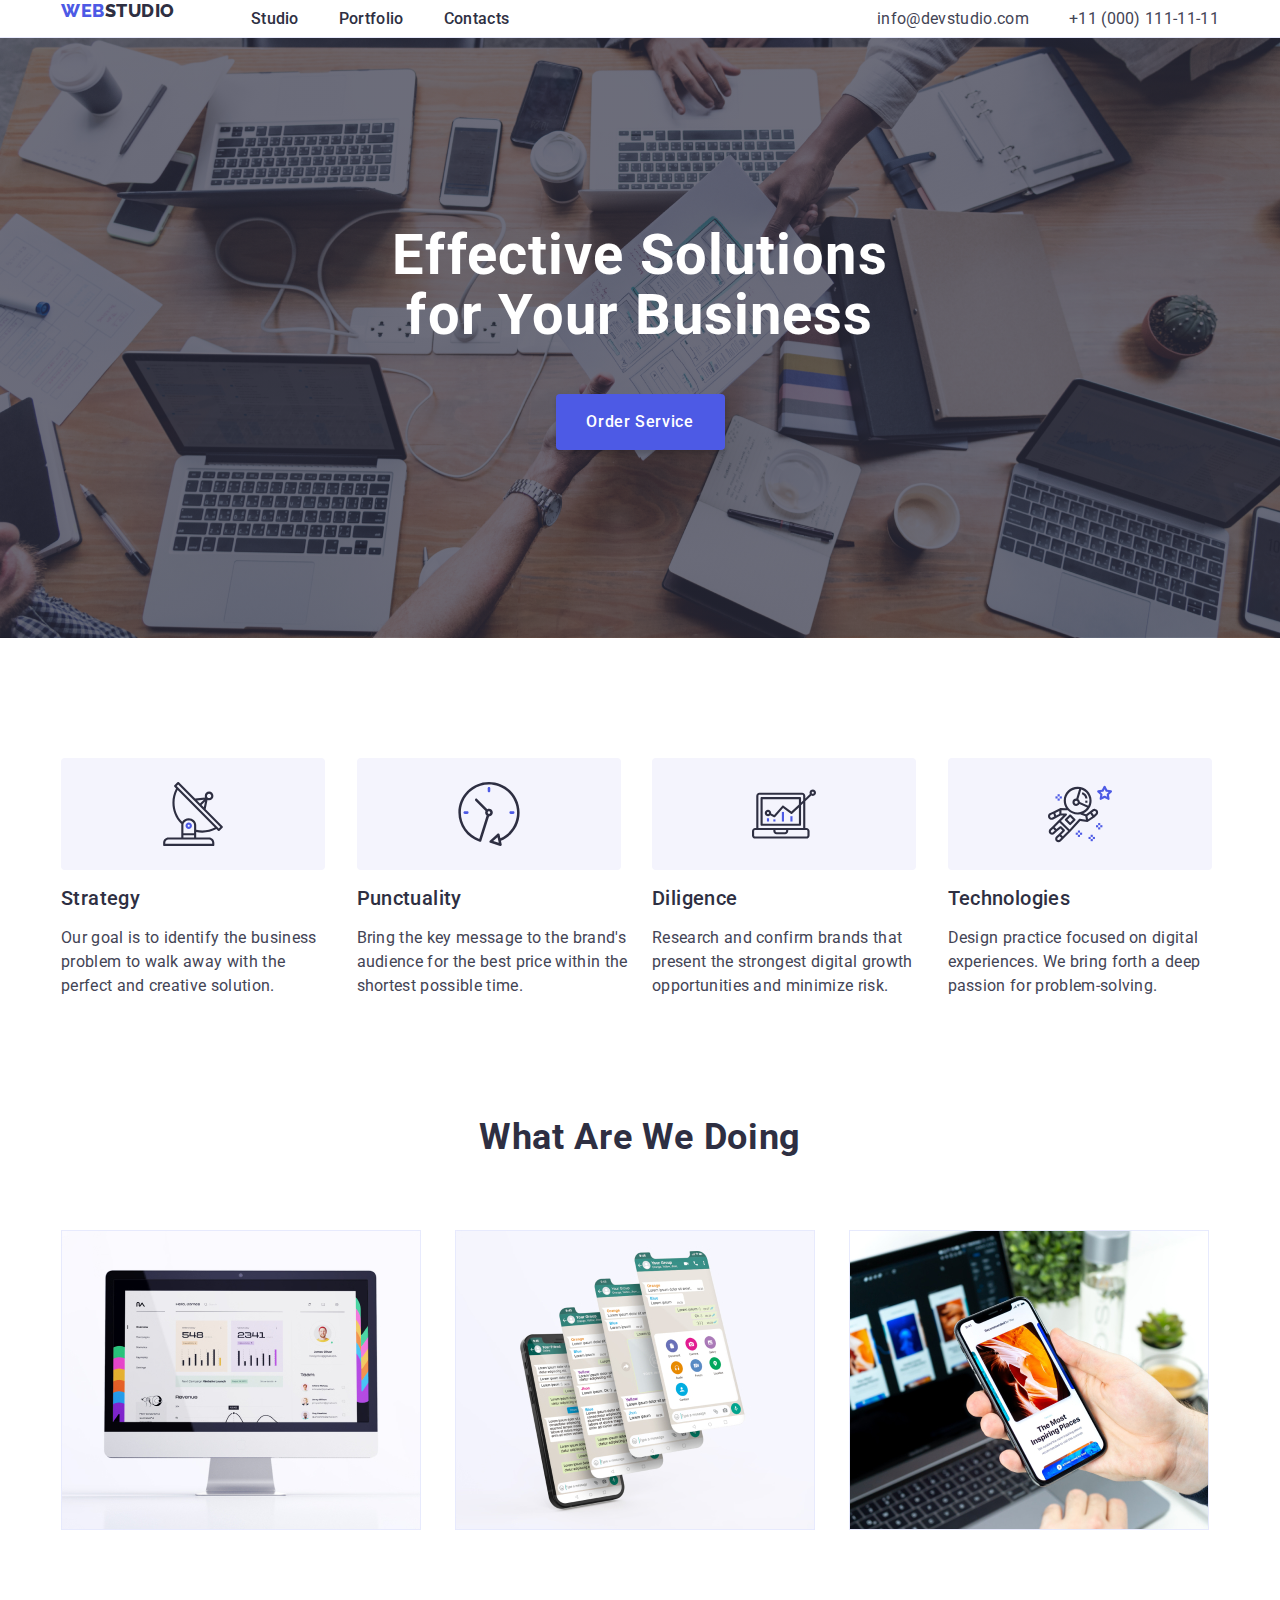
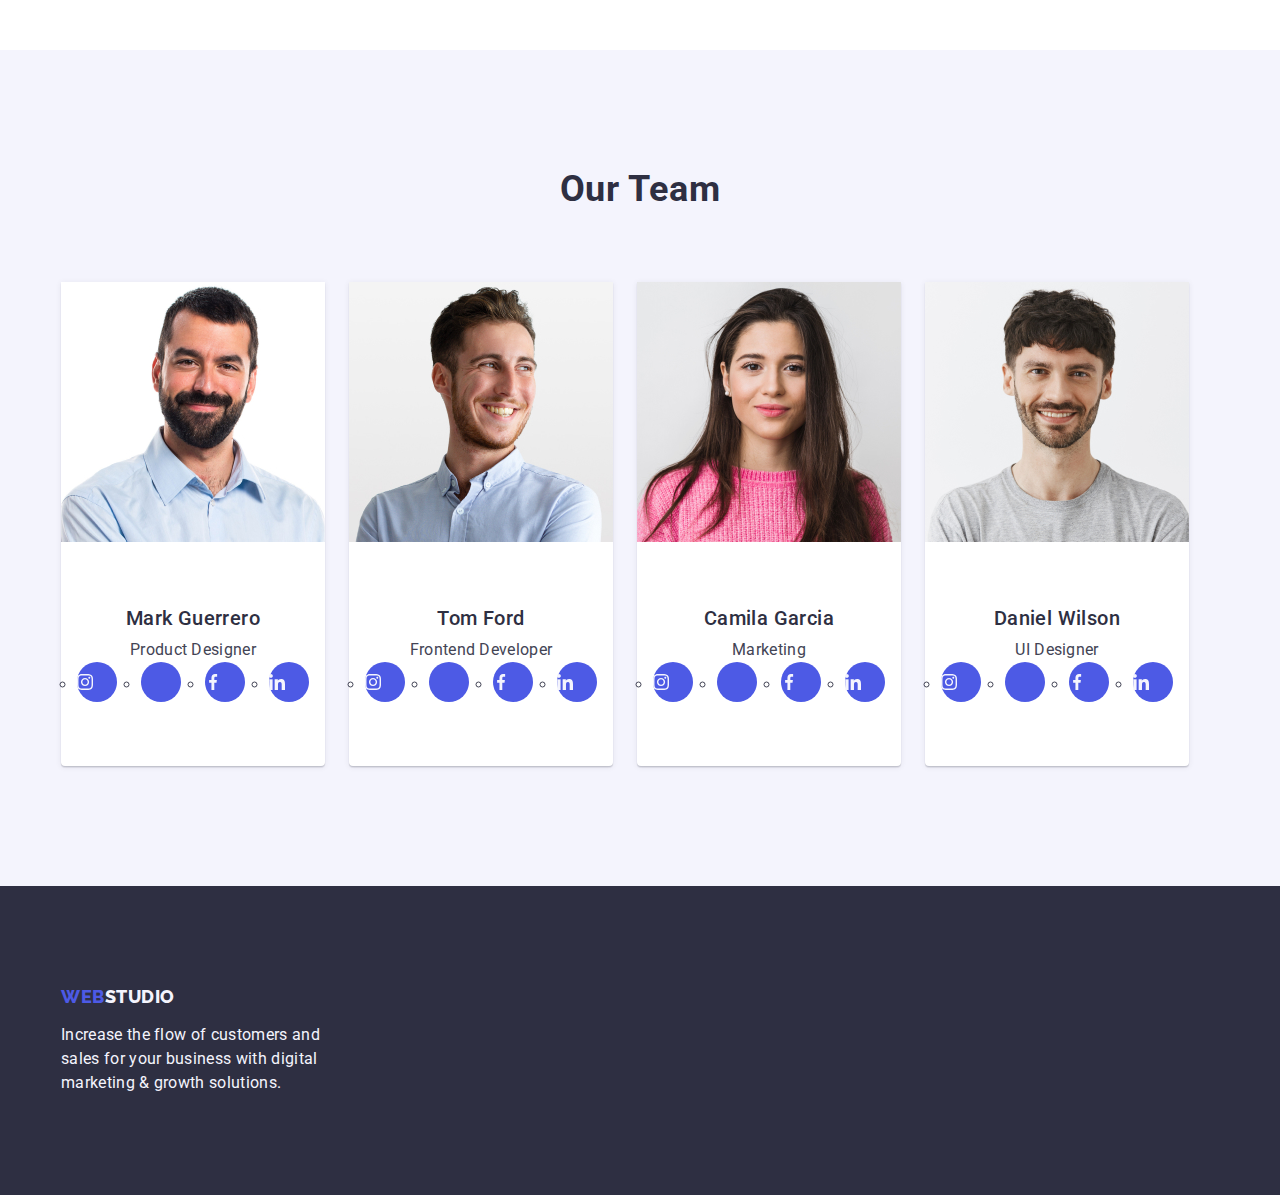
==== index.html @ 9ee2c7af "section4" ====
<!DOCTYPE html>
<html lang="en">
  <head>
    <meta charset="UTF-8" />
    <meta name="viewport" content="width=device-width, initial-scale=1.0" />
    <link
      rel="stylesheet"
      href="https://cdnjs.cloudflare.com/ajax/libs/modern-normalize/2.0.0/modern-normalize.min.css"
      integrity="sha512-4xo8blKMVCiXpTaLzQSLSw3KFOVPWhm/TRtuPVc4WG6kUgjH6J03IBuG7JZPkcWMxJ5huwaBpOpnwYElP/m6wg=="
      crossorigin="anonymous"
      referrerpolicy="no-referrer"
    />
    <link rel="stylesheet" href="./css/styles.css" />
    <link rel="preconnect" href="https://fonts.googleapis.com" />
    <link rel="preconnect" href="https://fonts.gstatic.com" crossorigin />
    <link
      href="https://fonts.googleapis.com/css2?family=Raleway:wght@800&family=Roboto:wght@400;500;700;900&display=swap"
      rel="stylesheet"
    />
    <title>EFFECTIVE SOLUTIONS FOR YOUR BUSINESS</title>
  </head>
  <body>
    <!-- Header -->
    <header class="main-header-container">
      <div class="container another-container">
        <nav class="main-navigation-container">
          <a class="logo-a link" href="./index.html"
            >Web<span class="logo-span-dark-header">Studio</span></a
          >
          <ul class="navigation-list list">
            <li><a class="nav-link link" href="./index.html">Studio</a></li>
            <li>
              <a class="nav-link link" href="./portfolio.html">Portfolio</a>
            </li>
            <li><a class="nav-link link" href="">Contacts</a></li>
          </ul>
        </nav>
        <address class="address-container">
          <ul class="address-list list">
            <li>
              <a class="address-link link" href="mailto:info@devstudio.com"
                >info@devstudio.com</a
              >
            </li>
            <li>
              <a class="address-link link" href="tel:+110001111111"
                >+11 (000) 111-11-11</a
              >
            </li>
          </ul>
        </address>
      </div>
    </header>
    <!-- Main -->
    <main class="main-container">
      <!-- Section1 -->
      <section class="hero-image-section-container">
        <div class="container">
          <h1 class="hero-image-header">
            Effective Solutions for Your Business
          </h1>
          <button class="hero-image-button" type="button">Order Service</button>
        </div>
      </section>
      <!-- Section2 -->
      <section class="first-section-container">
        <div class="container">
          <h2 class="visually-hidden">Qualities</h2>
          <ul class="first-section-list list">
            <li class="trait-container">
              <div class="svgicons">
                <svg width="64" height="64">
                  <use href="./images/icons.svg#antenna"></use>
                </svg>
              </div>
              <h3 class="trait-header">Strategy</h3>
              <p class="trait-description">
                Our goal is to identify the business problem to walk away with
                the perfect and creative solution.
              </p>
            </li>
            <li class="trait-container">
              <div class="svgicons">
                <svg width="64" height="64">
                  <use href="./images/icons.svg#clock"></use>
                </svg>
              </div>
              <h3 class="trait-header">Punctuality</h3>
              <p class="trait-description">
                Bring the key message to the brand's audience for the best price
                within the shortest possible time.
              </p>
            </li>
            <li class="trait-container">
              <div class="svgicons">
                <svg width="64" height="64">
                  <use href="./images/icons.svg#diagram"></use>
                </svg>
              </div>
              <h3 class="trait-header">Diligence</h3>
              <p class="trait-description">
                Research and confirm brands that present the strongest digital
                growth opportunities and minimize risk.
              </p>
            </li>
            <li class="trait-container">
              <div class="svgicons">
                <svg width="64" height="64">
                  <use href="./images/icons.svg#astronaut"></use>
                </svg>
              </div>
              <h3 class="trait-header">Technologies</h3>
              <p class="trait-description">
                Design practice focused on digital experiences. We bring forth a
                deep passion for problem-solving.
              </p>
            </li>
          </ul>
        </div>
      </section>
      <!-- Section3 -->
      <section class="section-two-container">
        <div class="container">
          <h2 class="section-two-header">What are we doing</h2>
          <ul class="sec-two-image-list list">
            <li class="sec-two-container-li">
              <img
                class="image"
                src="./images/Firstimage.jpg"
                alt="Firstimage"
                width="360"
                height="300"
              />
            </li>
            <li class="sec-two-container-li">
              <img
                class="image"
                src="./images/Secondimage.jpg"
                alt="Secondimage"
                width="360"
                height="300"
              />
            </li>
            <li class="sec-two-container-li">
              <img
                class="image"
                src="./images/Thirdimage.jpg"
                alt="Thirdimage"
                width="360"
                height="300"
              />
            </li>
          </ul>
        </div>
      </section>
      <!-- Section4 -->
      <section class="section-three-container">
        <div class="container">
          <h2 class="section-three-header">Our Team</h2>
          <ul class="sec-three-members-list list">
            <li class="team-member-container">
              <img
                class="image"
                src="./images/Image1.jpg"
                alt="Product Designer"
                width="264"
                height="260"
              />
              <div class="container-a">
                <h3 class="team-member-header">Mark Guerrero</h3>
                <p class="team-member-description">Product Designer</p>
                <ul class="socialmedia">
                  <li class="socialicon">
                    <a class="sociallist" href=""
                      ><svg width="16" height="16" class="icon"><use href="./images/icons.svg#instagram"></use></svg></a>
                  </li>
                  <li class="socialicon">
                    <a class="sociallist" href=""
                      ><svg width="16" height="16" class="icon"><use href="./images/icons.svg#twitter"></use></svg></a>
                  </li>
                  <li class="socialicon">
                    <a class="sociallist" href=""
                      ><svg width="16" height="16" class="icon"><use href="./images/icons.svg#facebook"></use></svg></a>
                  </li>
                  <li class="socialicon">
                    <a class="sociallist" href=""
                      ><svg width="16" height="16" class="icon"><use href="./images/icons.svg#linkedin"></use></svg></a>
                  </li>
                </ul>
              </div>
            </li>
            <li class="team-member-container">
              <img
                class="image"
                src="./images/Image2.jpg"
                alt="Frontend Developer"
                width="264"
                height="260"
              />
              <div class="container-a">
                <h3 class="team-member-header">Tom Ford</h3>
                <p class="team-member-description">Frontend Developer</p>
                <ul class="socialmedia">
                  <li class="socialicon">
                    <a class="sociallist" href=""
                      ><svg width="16" height="16" class="icon"><use href="./images/icons.svg#instagram" ></use></svg></a>
                  </li>
                  <li class="socialicon">
                    <a class="sociallist" href=""
                      ><svg width="16" height="16" class="icon"><use href="./images/icons.svg#twitter"></use></svg></a>
                  </li>
                  <li class="socialicon">
                    <a class="sociallist" href=""
                      ><svg width="16" height="16" class="icon"><use href="./images/icons.svg#facebook"></use></svg></a>
                  </li>
                  <li class="socialicon">
                    <a class="sociallist" href=""
                      ><svg width="16" height="16" class="icon"><use href="./images/icons.svg#linkedin"></use></svg></a>
                  </li>
                </ul>
              </div>
            </li>
            <li class="team-member-container">
              <img
                class="image"
                src="./images/Image3.jpg"
                alt="Marketing"
                width="264"
                height="260"
              />
              <div class="container-a">
                <h3 class="team-member-header">Camila Garcia</h3>
                <p class="team-member-description">Marketing</p>
                <ul class="socialmedia">
                  <li class="socialicon">
                    <a class="sociallist" href=""
                      ><svg width="16" height="16" class="icon"><use href="./images/icons.svg#instagram"></use></svg></a>
                  </li>
                  <li class="socialicon">
                    <a class="sociallist" href=""
                      ><svg width="16" height="16" class="icon"><use href="./images/icons.svg#twitter"></use></svg></a>
                  </li>
                  <li class="socialicon">
                    <a class="sociallist" href=""
                      ><svg width="16" height="16" class="icon"><use href="./images/icons.svg#facebook"></use></svg></a>
                  </li>
                  <li class="socialicon">
                    <a class="sociallist" href="">
                      <svg width="16" height="16" class="icon"><use href="./images/icons.svg#linkedin"></use></svg></a>
                  </li>
                </ul>
              </div>
            </li>
            <li class="team-member-container">
              <img
                class="image"
                src="./images/Image4.jpg"
                alt="UI Designer"
                width="264"
                height="260"
              />
              <div class="container-a">
                <h3 class="team-member-header">Daniel Wilson</h3>
                <p class="team-member-description">UI Designer</p>
                <ul class="socialmedia">
                  <li class="socialicon">
                    <a class="sociallist" href=""
                      ><svg width="16" height="16" class="icon"><use href="./images/icons.svg#instagram"></use></svg></a>
                  </li>
                  <li class="socialicon">
                    <a class="sociallist" href=""
                      ><svg width="16" height="16" class="icon"><use href="./images/icons.svg#twitter"></use></svg></a>
                  </li>
                  <li class="socialicon">
                    <a class="sociallist" href=""
                      ><svg width="16" height="16" class="icon"><use href="./images/icons.svg#facebook"></use></svg></a>
                  </li>
                  <li class="socialicon">
                    <a class="sociallist" href=""
                      ><svg width="16" height="16" class="icon"><use href="./images/icons.svg#linkedin"></use></svg></a>
                  </li>
                </ul>
              </div>
            </li>
          </ul>
        </div>
      </section>
    </main>
    <!-- Footer -->
    <footer class="footer-container">
      <div class="container">
        <a class="logo-b link" href="./index.html"
          >Web<span class="logo-span-dark-footer">Studio</span></a
        >
        <p class="footer-additional-description">
          Increase the flow of customers and sales for your business with
          digital marketing & growth solutions.
        </p>
      </div>
    </footer>
  </body>
</html>
---- css/styles.css ----
:root {
  --IRIS: #4d5ae5;
  --NAVY-BLUE: #2e2f42;
  --WHITE: #ffffff;
  --SLATE: #434455;
  --CLOUD: #f4f4fd;
  --OCEAN: #404bbf;
}
* {
  margin: 0;
  padding: 0;
}
body {
  background-color: var(--WHITE);
  font-family: "Roboto", sans-serif;
  color: var(--SLATE);
}
.logo-a {
  text-transform: uppercase;
  color: var(--IRIS);
  font-weight: 800;
  font-size: 18px;
  line-height: 1.17;
  letter-spacing: 0.54px;
  font-family: "Raleway", sans-serif;
  margin-right: 76px;
  margin-bottom: 16px;
  flex-shrink: 0;
}
.logo-b {
  text-transform: uppercase;
  color: var(--IRIS);
  font-weight: 800;
  font-size: 18px;
  line-height: 1.17;
  letter-spacing: 0.54px;
  font-family: "Raleway", sans-serif;
  margin-right: 76px;
  margin-bottom: 16px;
  display: inline-block;
  flex-shrink: 0;
}
.logo-span-dark-header {
  color: var(--NAVY-BLUE);
}

.link {
  text-decoration: none;
}

.list {
  list-style-type: none;
}

.navigation-list {
  list-style-type: none;
  display: flex;
  gap: 40px;
}

.nav-link {
  color: var(--NAVY-BLUE, #2e2f42);
  font-size: 16px;
  font-weight: 500;
  line-height: 150%;
  letter-spacing: 0.32px;
  padding-top: 24px;
  padding-bottom: 24px;
}

.nav-link:hover,
.nav-link:focus {
  color: var(--OCEAN);
}

.address-container {
  font-style: normal;
}

.address-list {
  list-style-type: none;
  display: flex;
  gap: 40px;
}

.address-link {
  color: var(--SLATE, #434455);
  font-size: 16px;
  font-weight: 400;
  line-height: 150%;
  letter-spacing: 0.32px;
  text-decoration: none;
}

.address-link:hover,
.address-link:focus {
  color: var(--OCEAN);
}

.hero-image-section-container {
  background-color: var(--NAVY-BLUE);
  padding-top: 188px;
  padding-bottom: 188px;
  background-image: linear-gradient(
      to bottom,
      rgba(46, 47, 66, 0.7),
      rgba(46, 47, 66, 0.7)
    ),
    url(../images/People-office.jpg);
  max-width: 1440px;
  background-repeat: no-repeat;
  background-position: center;
  background-size: cover;
}

.hero-image-header {
  color: var(--WHITE, #fff);
  text-align: center;
  font-size: 56px;
  font-weight: 700;
  line-height: 107.143%;
  letter-spacing: 1.12px;
  max-width: 496px;
  margin: 0 auto;
  margin-bottom: 48px;
}

.hero-image-button {
  background: var(--IRIS, #4d5ae5);
  color: var(--WHITE, #fff);
  font-family: "Roboto", sans-serif;
  border-radius: 4px;
  box-shadow: 0px 4px 4px 0px rgba(0, 0, 0, 0.15);
  font-size: 16px;
  font-weight: 500;
  line-height: 150%;
  letter-spacing: 0.64px;
  cursor: pointer;
  display: block;
  min-width: 169px;
  height: 56px;
  border: none;
  margin: 0 auto;
}

.hero-image-button:hover,
.hero-image-button:focus {
  background-color: var(--OCEAN);
}

.first-section-list {
  list-style-type: none;
  display: flex;
  gap: 24px;
}
.trait-container {
  display: inline-flex;
  width: 100%;
  min-width: 264px;
  flex-direction: column;
  align-items: flex-start;
  gap: 8px;
}
.trait-header {
  color: var(--NAVY-BLUE, #2e2f42);
  font-size: 20px;
  font-weight: 500;
  line-height: 120%;
  letter-spacing: 0.4px;
  margin-bottom: 8px;
}

.trait-description {
  color: var(--SLATE, #434455);
  font-size: 16px;
  line-height: 150%;
  letter-spacing: 0.32px;
}

.section-two-header {
  color: var(--NAVY-BLUE, #2e2f42);
  text-align: center;
  font-size: 36px;
  font-weight: 700;
  line-height: 111.111%;
  letter-spacing: 0.72px;
  text-transform: capitalize;
  margin-bottom: 72px;
}

.sec-two-image-list {
  list-style-type: none;
}
.sec-two-container-li {
  display: inline-flex;
  flex-direction: column;
  align-items: flex-start;
  border: 1px solid var(--corn-flower-color);
  width: calc((100% - 48px) / 3);
}
.section-three-container {
  background-color: var(--CLOUD, #f4f4fd);
  padding-top: 120px;
  padding-bottom: 120px;
}

.section-three-header {
  color: var(--NAVY-BLUE, #2e2f42);
  text-align: center;
  font-size: 36px;
  font-weight: 700;
  line-height: 111.111%;
  letter-spacing: 0.72px;
  text-transform: capitalize;
  margin-bottom: 72px;
}

.sec-three-members-list {
  list-style-type: none;
  display: flex;
  gap: 24px;
}
.team-member-container {
  background-color: var(--WHITE, #fff);
  display: inline-flex;
  padding-bottom: 32px;
  flex-direction: column;
  justify-content: center;
  align-items: center;
  gap: 32px;
  border-radius: 0 0 4px 4px;
  box-shadow: 0px 2px 1px 0px rgba(46, 47, 66, 0.08),
    0px 1px 1px 0px rgba(46, 47, 66, 0.16),
    0px 1px 6px 0px rgba(46, 47, 66, 0.08);
}

.team-member-header {
  color: var(--NAVY-BLUE, #2e2f42);
  text-align: center;
  font-size: 20px;
  font-weight: 500;
  line-height: 120%;
  letter-spacing: 0.4px;
  text-align: center;
  margin-bottom: 8px;
}

.team-member-description {
  color: var(--SLATE);
  text-align: center;
  font-size: 16px;
  line-height: 150%;
  letter-spacing: 0.32px;
  text-align: center;
}

.footer-container {
  background-color: var(--NAVY-BLUE, #2e2f42);
  flex-direction: column;
  justify-content: flex-start;
  align-items: flex-start;
  padding: 100px 0;
}

.logo-span-dark-footer {
  color: var(--CLOUD);
}

.footer-additional-description {
  color: var(--CLOUD, #f4f4fd);
  font-size: 16px;
  line-height: 150%;
  letter-spacing: 0.32px;
  max-width: 264px;
}

.sec-one-list-of-buttons {
  list-style-type: none;
  display: flex;
  justify-content: center;
  gap: 24px;
  margin-bottom: 72px;
}

.sec-one-button {
  background-color: var(--CLOUD);
  color: var(--IRIS);
  font-size: 16px;
  font-weight: 500;
  line-height: 150%;
  letter-spacing: 0.64px;
  text-align: center;
  cursor: pointer;
  font-family: "Roboto", sans-serif;
  padding: 12px 24px;
  border: 1px solid #e7e9fc;
  border-radius: 4px;
}

.sec-one-button:hover,
.sec-one-button:focus {
  background-color: var(--OCEAN);
  color: var(--WHITE);
  border: 1px solid transparent;
}

.list-of-projects-sec-two {
  list-style-type: none;
  display: flex;
  flex-wrap: wrap;
  column-gap: 24px;
  row-gap: 48px;
}

.project-container {
  background-color: var(--WHITE, #fff);
  width: calc((100% - 48px) / 3);
}

.project-header {
  color: var(--NAVY-BLUE);
  font-size: 20px;
  font-weight: 500;
  line-height: 120%;
  letter-spacing: 0.4px;
  text-transform: capitalize;
  margin-bottom: 8px;
}

.project-description {
  color: var(--SLATE, #434455);
  font-size: 16px;
  font-weight: 400;
  line-height: 150%;
  letter-spacing: 0.32px;
}
.main-header-container {
  border-bottom: 1px solid #e7e9fc;
  box-shadow: 0px 2px 1px rgba(46, 47, 66, 0.08),
    0px 1px 1px rgba(46, 47, 66, 0.16), 0px 1px 6px rgba(46, 47, 66, 0.08);
}
.another-container {
  display: flex;
  justify-content: space-between;
  align-items: center;
}
.container {
  width: 1158px;
  margin: 0 auto;
  padding-left: 15px;
  padding-right: 15px;
}
.main-navigation-container {
  display: flex;
  align-items: center;
}
.image {
  display: block;
}
.hero-image-section-container {
  padding-top: 188px;
  padding-bottom: 188px;
}
.first-section-container {
  padding-top: 120px;
  padding-bottom: 120px;
}
.visually-hidden {
  position: absolute;
  width: 1px;
  height: 1px;
  margin: -1px;
  border: 0;
  padding: 0;
  white-space: nowrap;
  clip-path: inset(100%);
  clip: rect(0 0 0 0);
  overflow: hidden;
}
.section-two-container {
  padding-bottom: 120px;
}
.sec-two-image-list {
  display: flex;
  gap: 24px;
}
.section-one-container {
  padding-top: 96px;
  padding-bottom: 120px;
}
.container-a {
  padding-top: 32px;
  padding-bottom: 32px;
}
.container3 {
  padding: 32px 16px;
  border: 1px solid #e7e9fc;
  border-top: none;
}
.svgicons {
  display: flex;
  align-items: center;
  justify-content: center;
  height: 112px;
  width: 264px;
  background-color: #f4f4fd;
  border-radius: 4px;
  margin-bottom: 8px;
}
.socialmedia {
  display: flex;
  justify-content: center;
  gap: 24px;
}
.socialicon {
  width: 40px;
  height: 40px;
}
.sociallist {
  width: 100%;
  height: 100%;
  background-color: var(--IRIS);
  border-radius: 50%;
  display: flex;
  align-items: center;
  align-items: center;
}
.sociallist:hover,
.sociallist:focus {
  background-color: var(--OCEAN);
}
.icon {
  fill: #f4f4fd;
}
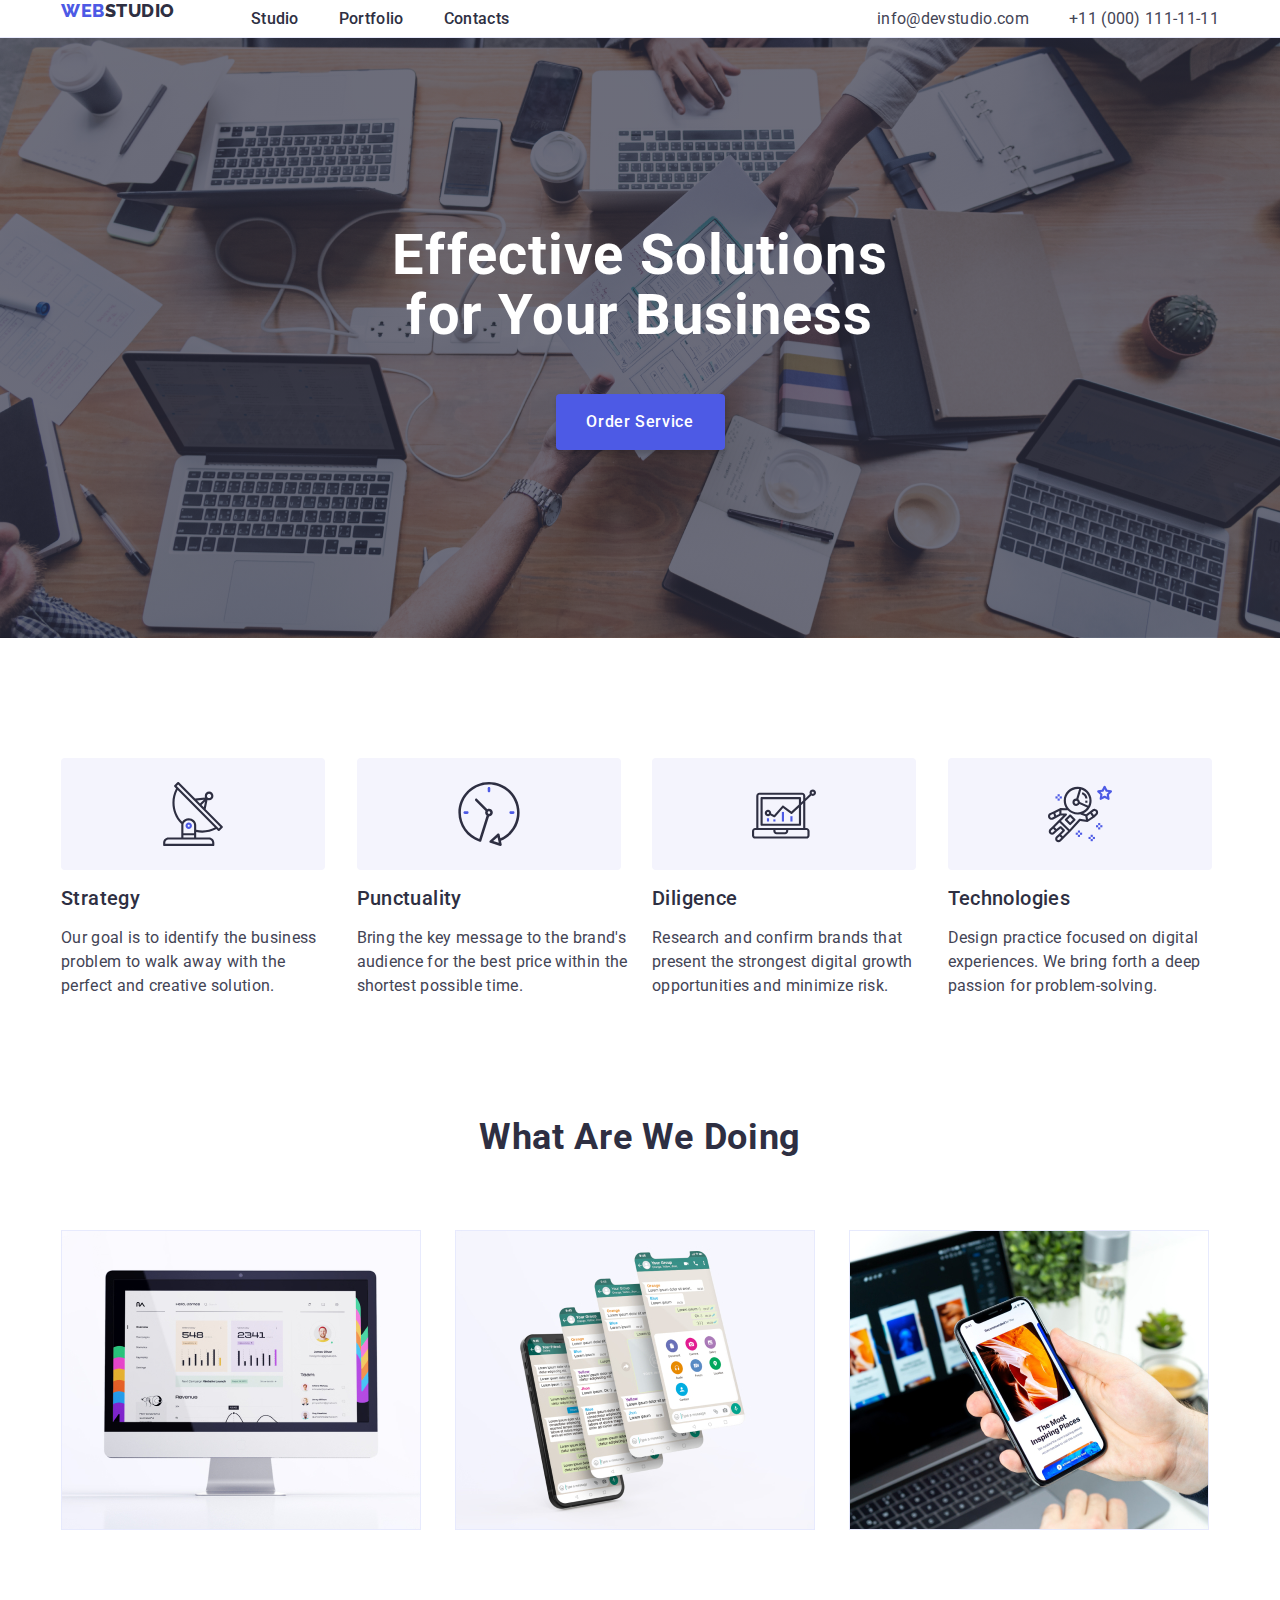
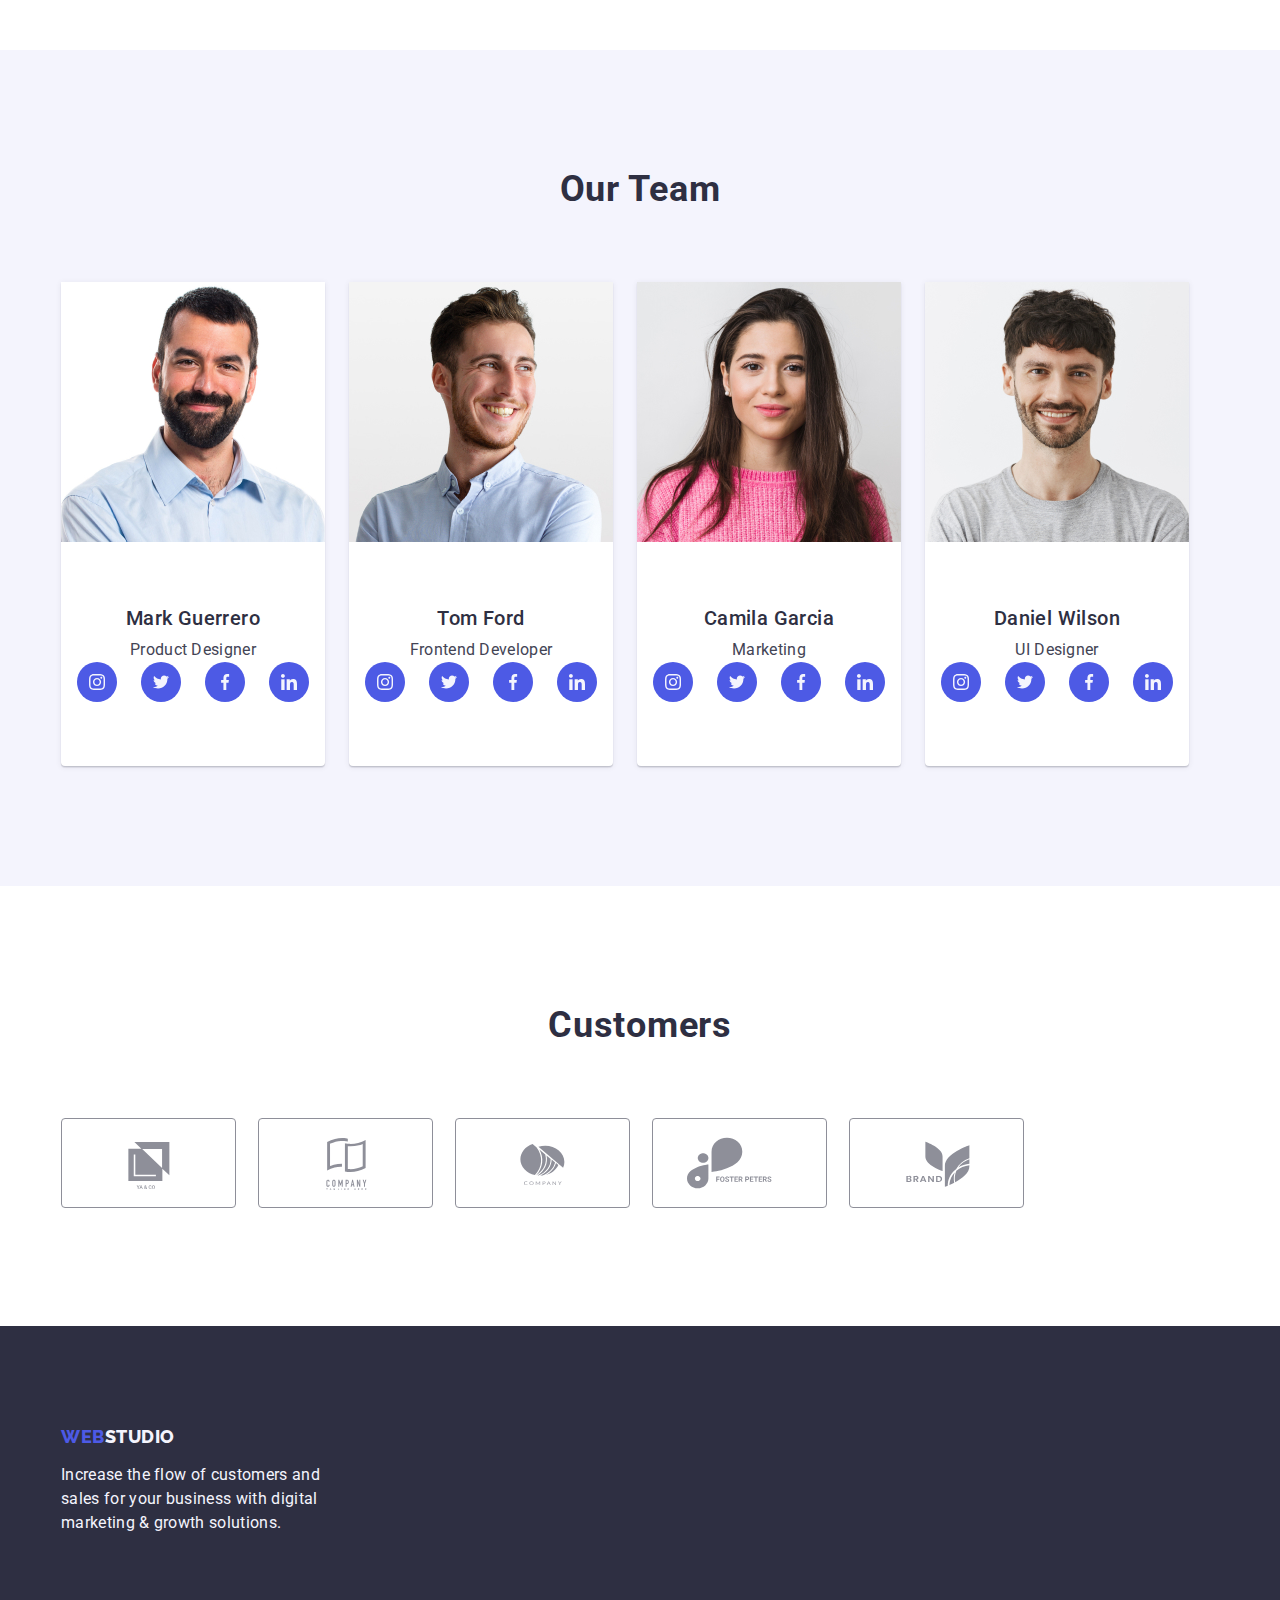
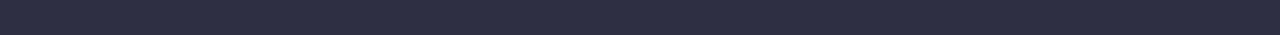
==== commit ea81ef6e: "section5" ====
--- a/index.html
+++ b/index.html
@@ -70,7 +70,7 @@
             <li class="trait-container">
               <div class="svgicons">
                 <svg width="64" height="64">
-                  <use href="./images/icons.svg#antenna"></use>
+                  <use href="./images/icons.svg#antene"></use>
                 </svg>
               </div>
               <h3 class="trait-header">Strategy</h3>
@@ -94,7 +94,7 @@
             <li class="trait-container">
               <div class="svgicons">
                 <svg width="64" height="64">
-                  <use href="./images/icons.svg#diagram"></use>
+                  <use href="./images/icons.svg#diagrame"></use>
                 </svg>
               </div>
               <h3 class="trait-header">Diligence</h3>
@@ -184,7 +184,7 @@
                   </li>
                   <li class="socialicon">
                     <a class="sociallist" href=""
-                      ><svg width="16" height="16" class="icon"><use href="./images/icons.svg#linkedin"></use></svg></a>
+                      ><svg width="16" height="16" class="icon"><use href="./images/icons.svg#linked-in"></use></svg></a>
                   </li>
                 </ul>
               </div>
@@ -215,7 +215,7 @@
                   </li>
                   <li class="socialicon">
                     <a class="sociallist" href=""
-                      ><svg width="16" height="16" class="icon"><use href="./images/icons.svg#linkedin"></use></svg></a>
+                      ><svg width="16" height="16" class="icon"><use href="./images/icons.svg#linked-in"></use></svg></a>
                   </li>
                 </ul>
               </div>
@@ -246,7 +246,7 @@
                   </li>
                   <li class="socialicon">
                     <a class="sociallist" href="">
-                      <svg width="16" height="16" class="icon"><use href="./images/icons.svg#linkedin"></use></svg></a>
+                      <svg width="16" height="16" class="icon"><use href="./images/icons.svg#linked-in"></use></svg></a>
                   </li>
                 </ul>
               </div>
@@ -277,13 +277,27 @@
                   </li>
                   <li class="socialicon">
                     <a class="sociallist" href=""
-                      ><svg width="16" height="16" class="icon"><use href="./images/icons.svg#linkedin"></use></svg></a>
+                      ><svg width="16" height="16" class="icon"><use href="./images/icons.svg#linked-in"></use></svg></a>
                   </li>
                 </ul>
               </div>
             </li>
           </ul>
         </div>
+      </section>
+      <!-- Section5 -->
+      <section class="sectioncustom">
+        <div class="container">
+          <h2 class="section-two-header">Customers</h2>
+          <ul class="customers-container">
+            <li class="customers-list"><a class="customers-list-link" href=""><svg class="customers-icon" width="104" height="56"><use href="./images/icons.svg#client-1"></use></svg></a></li>
+            <li class="customers-list"><a class="customers-list-link" href=""><svg class="customers-icon" width="104" height="56"><use href="./images/icons.svg#client-2"></use></svg></a></li>
+            <li class="customers-list"><a class="customers-list-link" href=""><svg class="customers-icon" width="104" height="56"><use href="./images/icons.svg#client-3"></use></svg></a></li>
+            <li class="customers-list"><a class="customers-list-link" href=""><svg class="customers-icon" width="104" height="56"><use href="./images/icons.svg#client-4"></use></svg></a></li>
+            <li class="customers-list"><a class="customers-list-link" href=""><svg class="customers-icon" width="104" height="56"><use href="./images/icons.svg#client-5"></use></svg></a></li>
+          </ul>
+        </div>
+        
       </section>
     </main>
     <!-- Footer -->
--- a/css/styles.css
+++ b/css/styles.css
@@ -111,6 +111,7 @@
   background-repeat: no-repeat;
   background-position: center;
   background-size: cover;
+  margin-inline: auto;
 }
 
 .hero-image-header {
@@ -415,6 +416,7 @@
 .socialicon {
   width: 40px;
   height: 40px;
+  list-style: none;
 }
 .sociallist {
   width: 100%;
@@ -423,7 +425,7 @@
   border-radius: 50%;
   display: flex;
   align-items: center;
-  align-items: center;
+  justify-content: center;
 }
 .sociallist:hover,
 .sociallist:focus {
@@ -432,3 +434,31 @@
 .icon {
   fill: #f4f4fd;
 }
+.sectioncustom {
+  padding-top: 120px;
+  padding-bottom: 120px;
+}
+.customers-container {
+  display: flex;
+  gap: 24px;
+}
+.customers-list {
+  width: calc((100% - 120px) / 6);
+  height: 88px;
+  list-style: none;
+}
+.customers-list-link {
+  width: 100%;
+  height: 100%;
+  border: 1px solid #8e8f99;
+  border-radius: 4px;
+  display: flex;
+  align-items: center;
+  justify-content: center;
+  color: #8e8f99;
+}
+.customers-list-link:hover,
+.customers-list-link:focus {
+  border-color: var(--OCEAN);
+}
+.customers-icon{fill: currentColor;}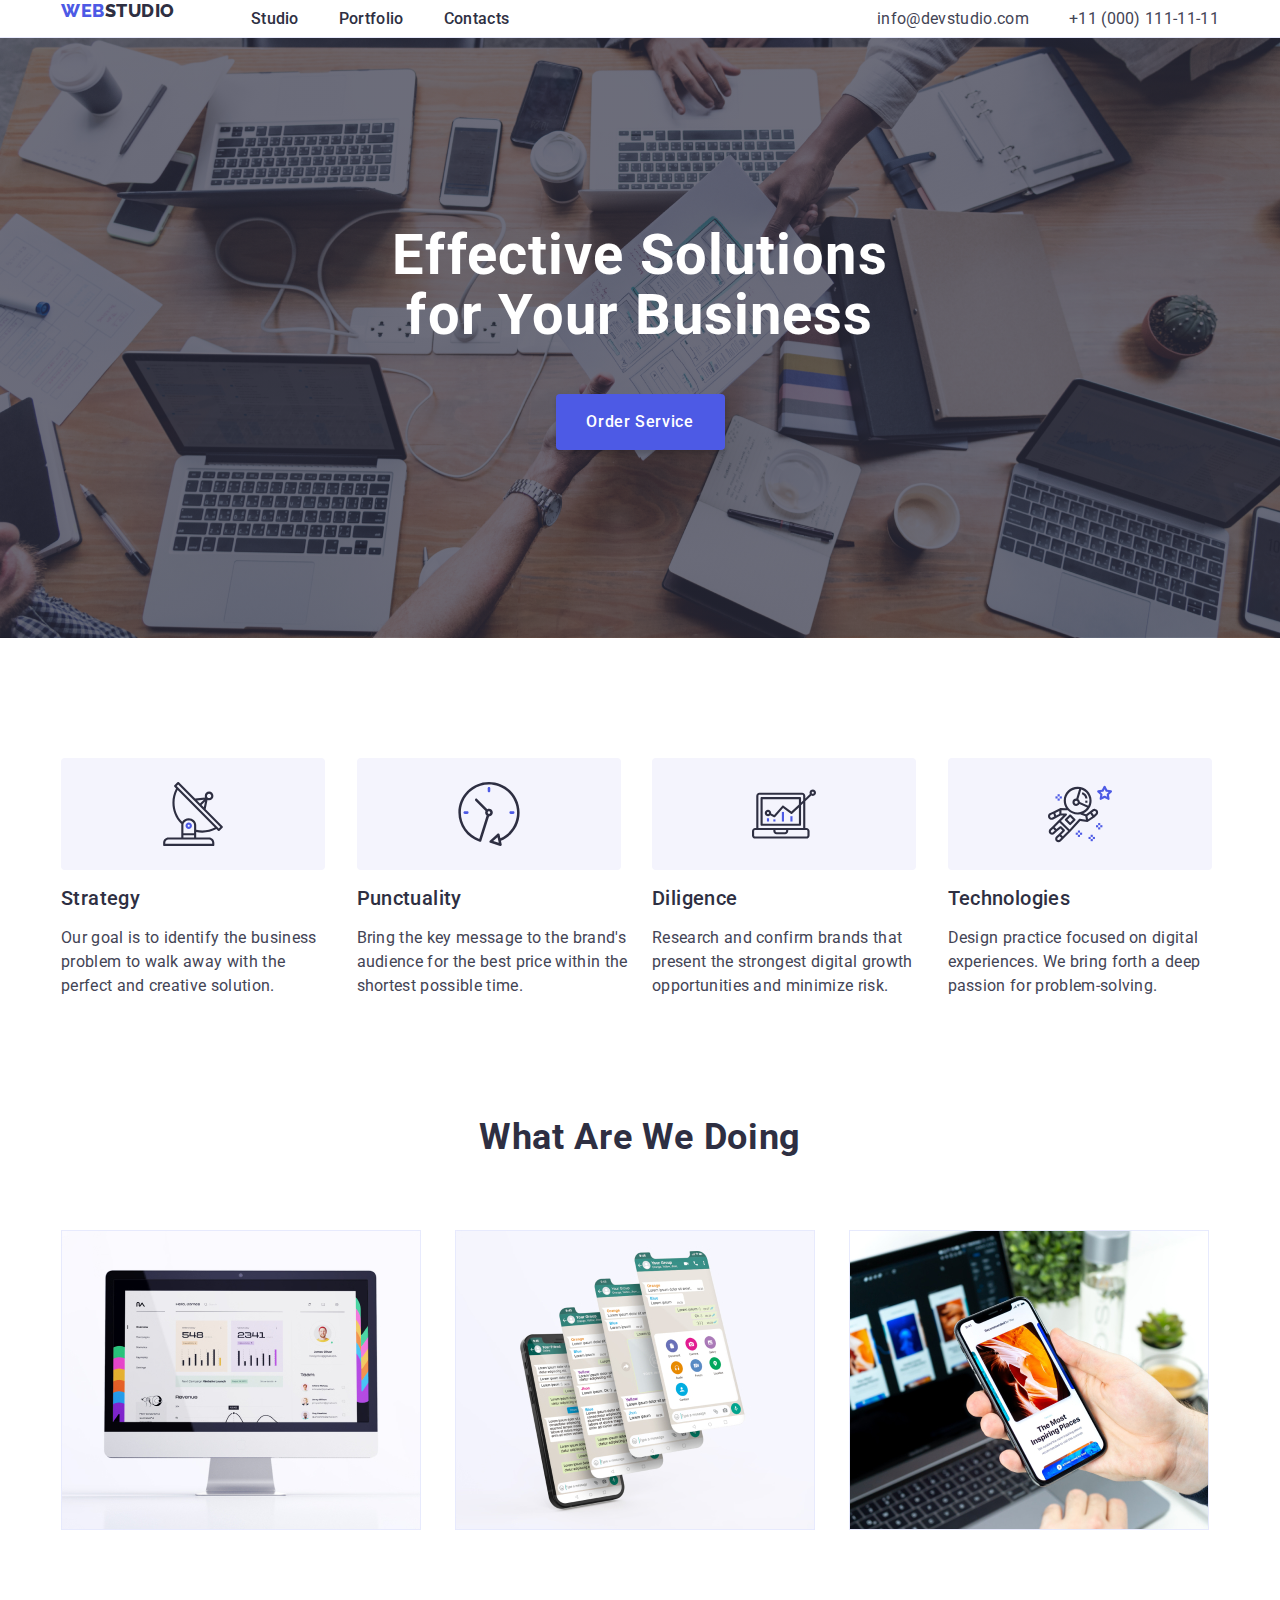
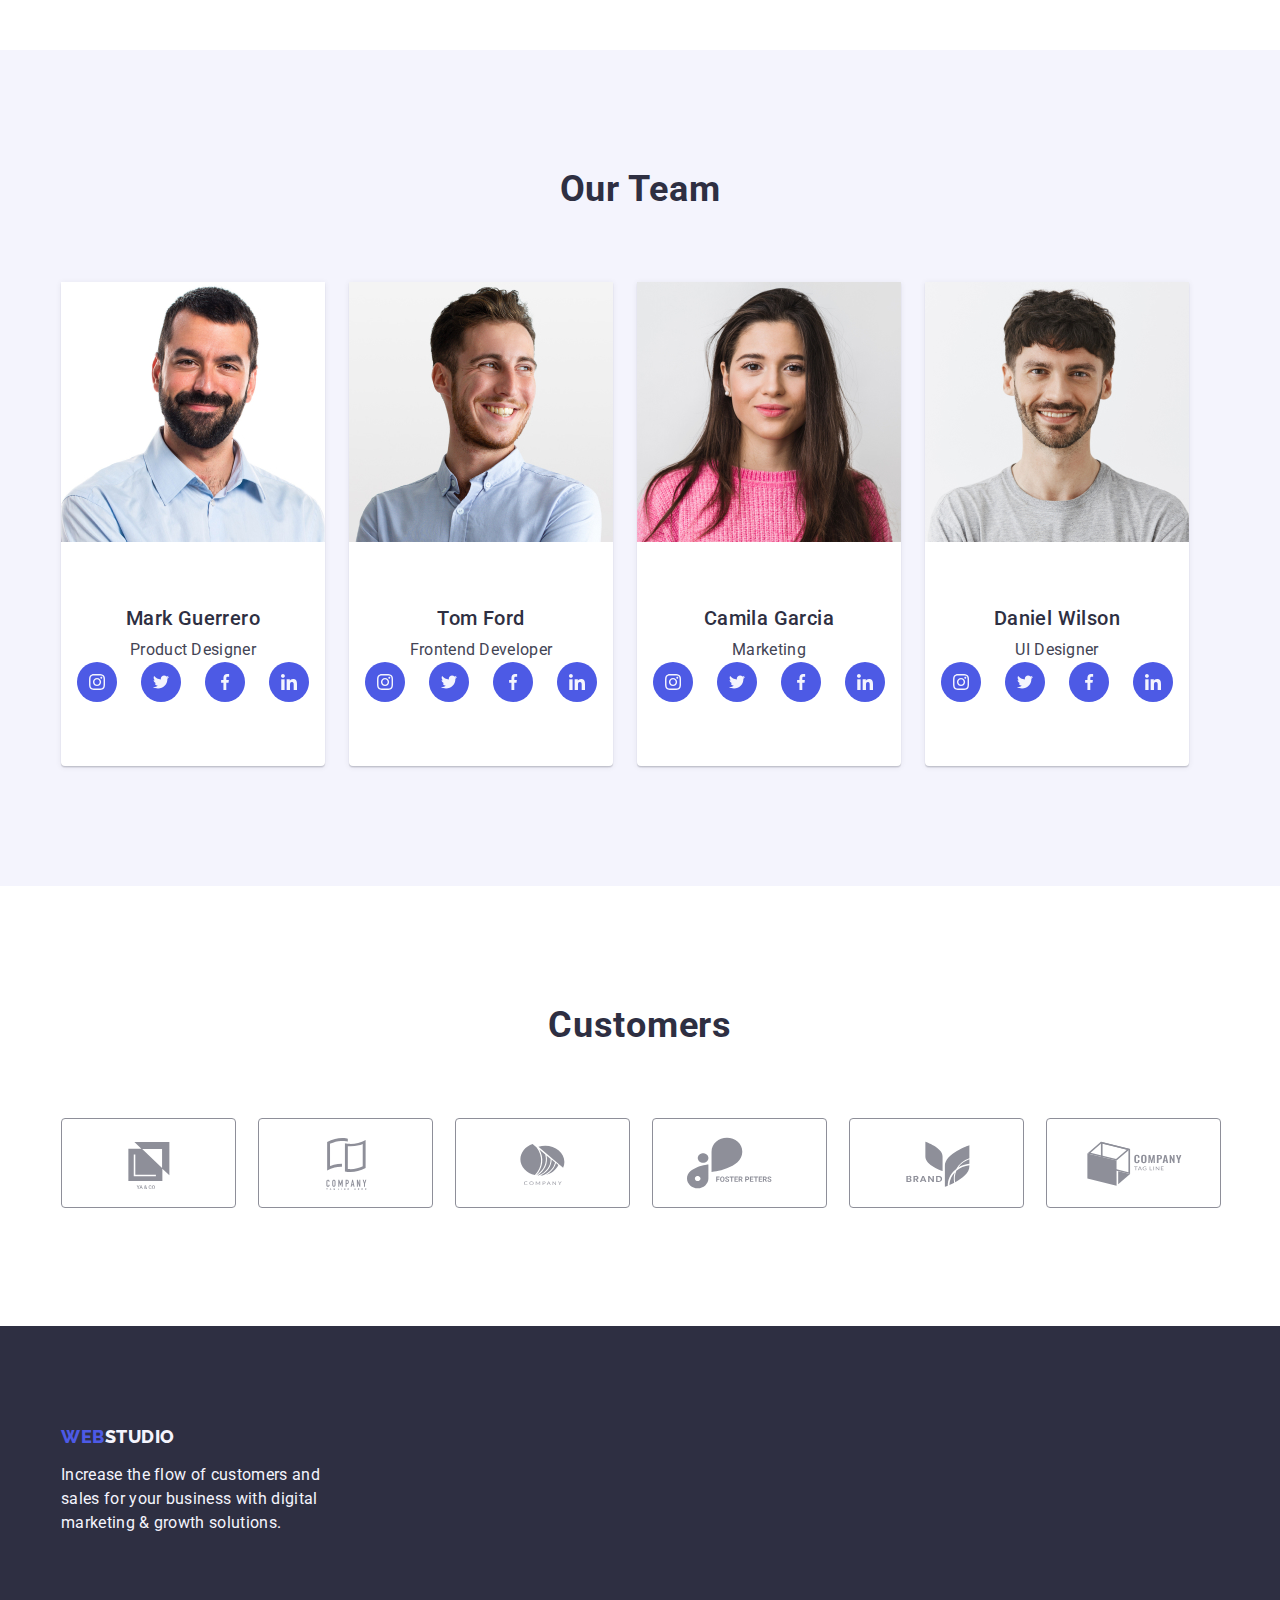
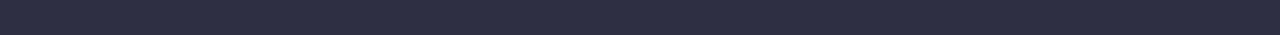
==== commit 2ef9749b: "section5rect" ====
--- a/index.html
+++ b/index.html
@@ -295,7 +295,8 @@
             <li class="customers-list"><a class="customers-list-link" href=""><svg class="customers-icon" width="104" height="56"><use href="./images/icons.svg#client-3"></use></svg></a></li>
             <li class="customers-list"><a class="customers-list-link" href=""><svg class="customers-icon" width="104" height="56"><use href="./images/icons.svg#client-4"></use></svg></a></li>
             <li class="customers-list"><a class="customers-list-link" href=""><svg class="customers-icon" width="104" height="56"><use href="./images/icons.svg#client-5"></use></svg></a></li>
-          </ul>
+            <li class="customers-list"><a class="customers-list-link" href=""><svg class="customers-icon" width="104" height="56"><use href="./images/icons.svg#client-6"></use></svg></a></li>
+      </ul>
         </div>
         
       </section>
--- a/css/styles.css
+++ b/css/styles.css
@@ -460,5 +460,6 @@
 .customers-list-link:hover,
 .customers-list-link:focus {
   border-color: var(--OCEAN);
+  color: var(--OCEAN);
 }
 .customers-icon{fill: currentColor;}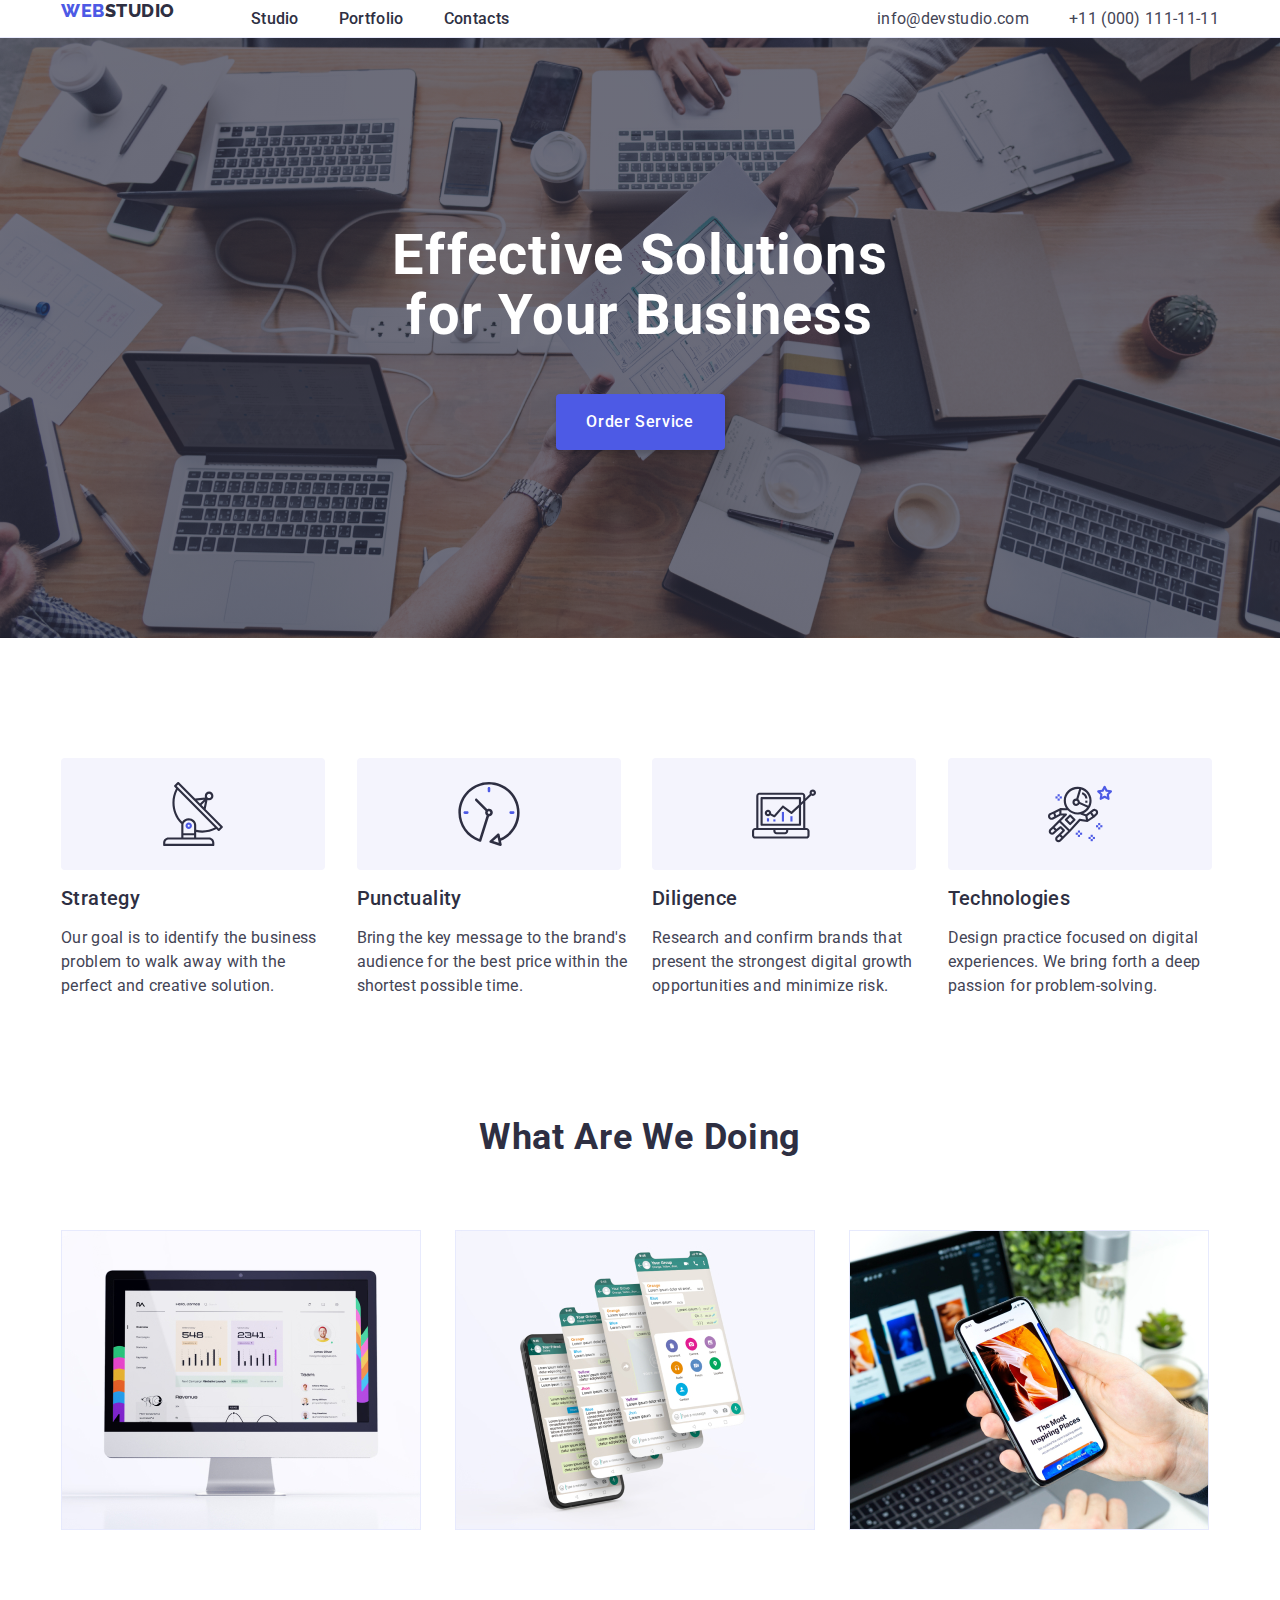
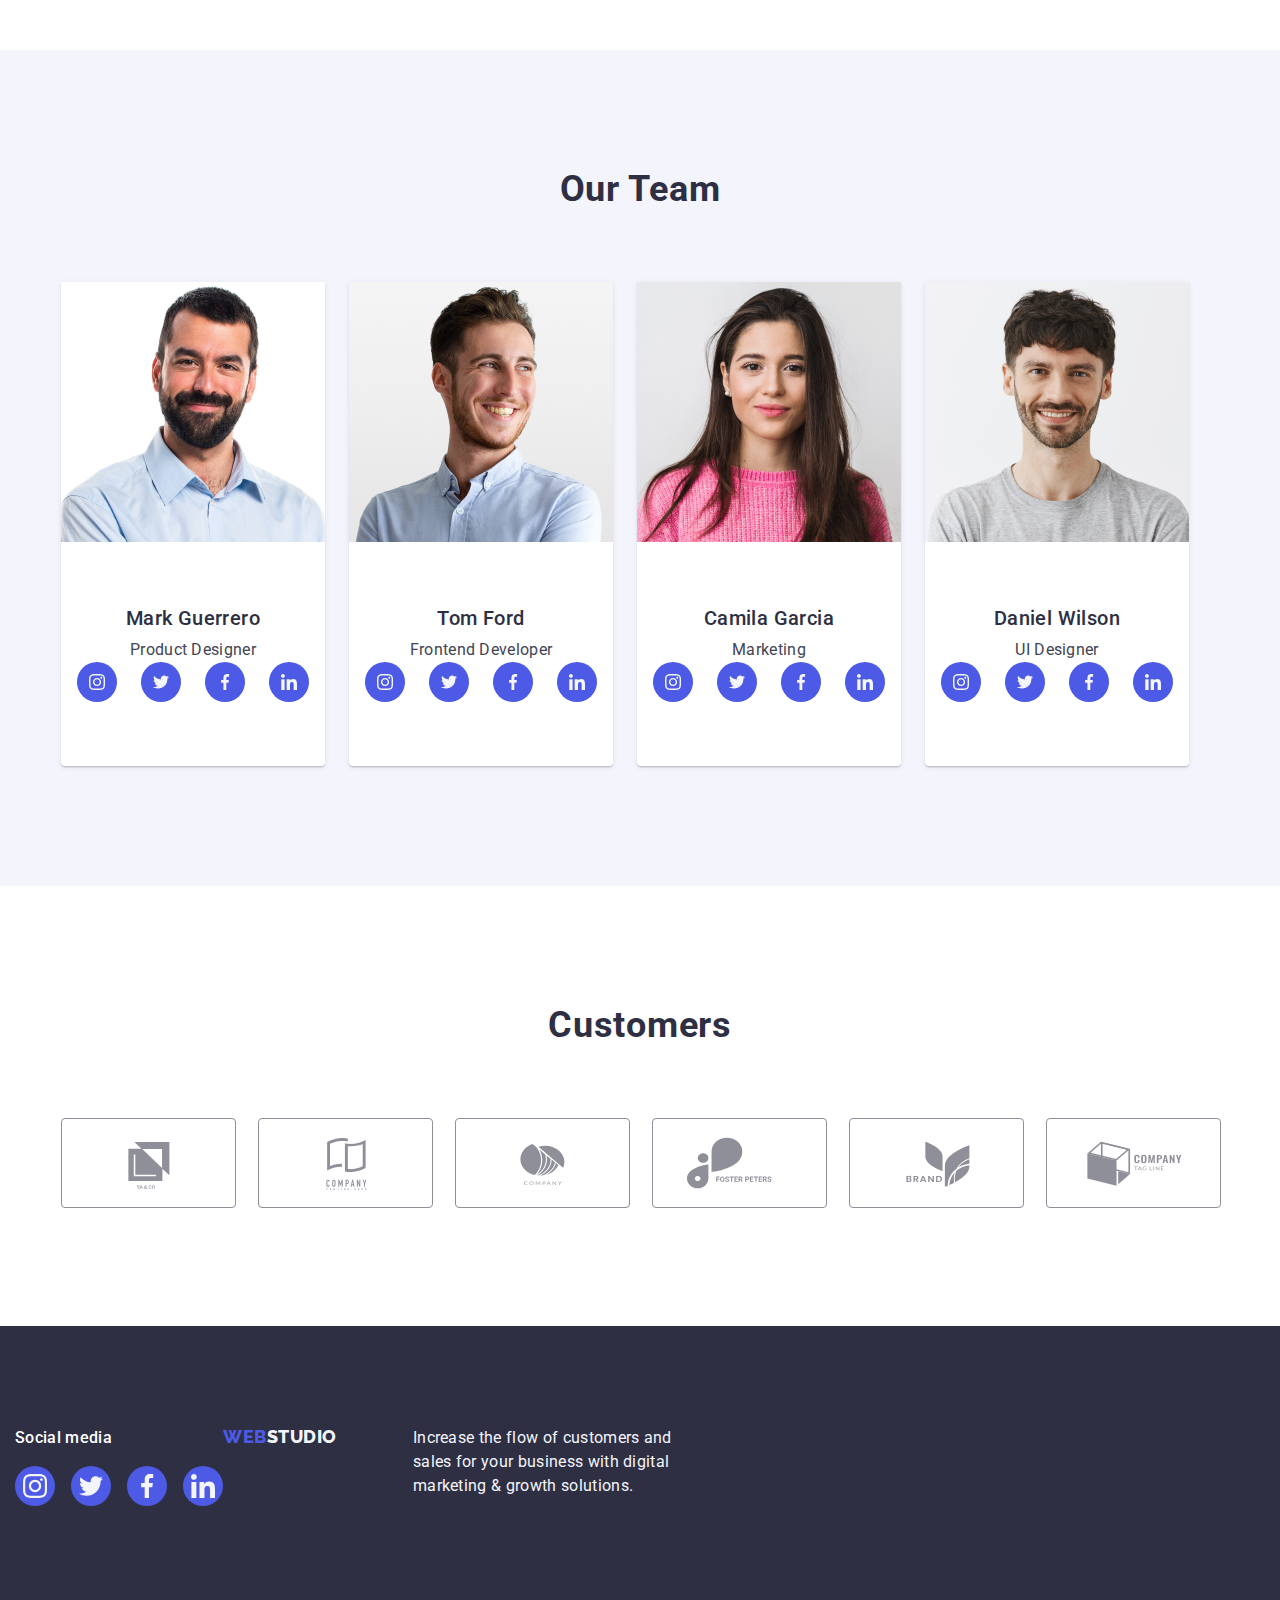
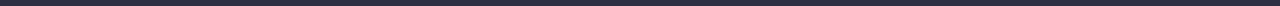
==== commit 4bbdcacf: "footer index" ====
--- a/index.html
+++ b/index.html
@@ -303,10 +303,18 @@
     </main>
     <!-- Footer -->
     <footer class="footer-container">
-      <div class="container">
+      <div class="container container-supply">
+        <div>
+          <p class="paragraph-container">Social media</p>
+          <ul class="footer-ul">
+           <li class="footer-social-list"><a class="social-link" href=""><svg class="social-icon" width="24" height="24"><use href="./images/icons.svg#instagram"></use></svg></a></li>
+           <li class="footer-social-list"><a class="social-link" href=""><svg class="social-icon" width="24" height="24"><use href="./images/icons.svg#twitter"></use></svg></a></li>
+           <li class="footer-social-list"><a class="social-link" href=""><svg class="social-icon" width="24" height="24"><use href="./images/icons.svg#facebook"></use></svg></a></li>
+           <li class="footer-social-list"><a class="social-link" href=""><svg class="social-icon" width="24" height="24"><use href="./images/icons.svg#linked-in"></use></svg></a></li>
+          </ul>
+        </div>
         <a class="logo-b link" href="./index.html"
-          >Web<span class="logo-span-dark-footer">Studio</span></a
-        >
+          >Web<span class="logo-span-dark-footer">Studio</span></a>
         <p class="footer-additional-description">
           Increase the flow of customers and sales for your business with
           digital marketing & growth solutions.
--- a/css/styles.css
+++ b/css/styles.css
@@ -462,4 +462,44 @@
   border-color: var(--OCEAN);
   color: var(--OCEAN);
 }
-.customers-icon{fill: currentColor;}+.customers-icon {
+  fill: currentColor;
+}
+.container-supply {
+  display: flex;
+  align-items: baseline;
+  margin-right: 120px;
+}
+.paragraph-container {
+  font-weight: 500;
+  font-size: 16px;
+  line-height: 1.5;
+  letter-spacing: 0.02em;
+  color: var(--WHITE);
+  margin-bottom: 16px;
+}
+.footer-ul {
+  display: flex;
+  gap: 16px;
+}
+.footer-social-list {
+  width: 40px;
+  height: 40px;
+  list-style: none;
+}
+.social-link {
+  width: 100%;
+  height: 100%;
+  background-color: var(--IRIS);
+  border-radius: 50%;
+  display: flex;
+  align-items: center;
+  justify-content: center;
+}
+.social-link:hover,
+.social-link:focus {
+  background-color: #31d0aa;
+}
+.social-icon {
+  fill: #f4f4f4fd;
+}
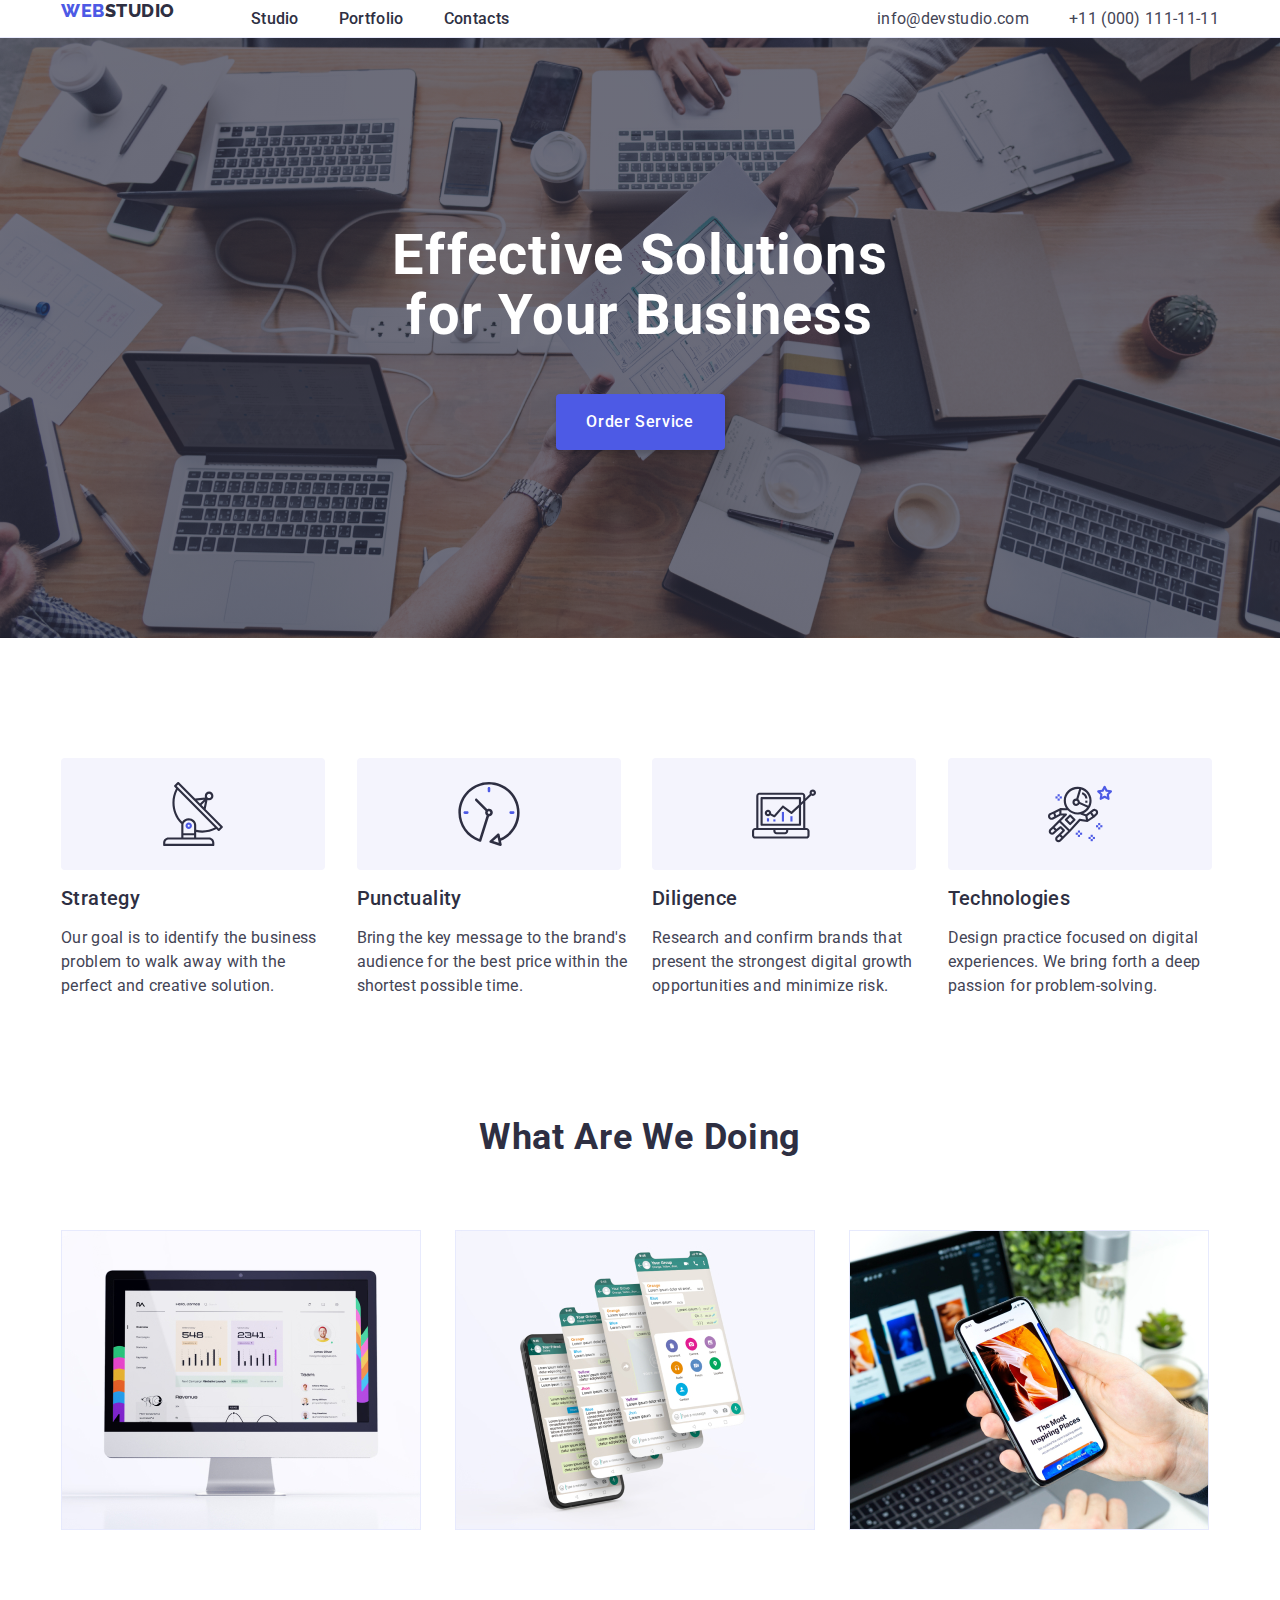
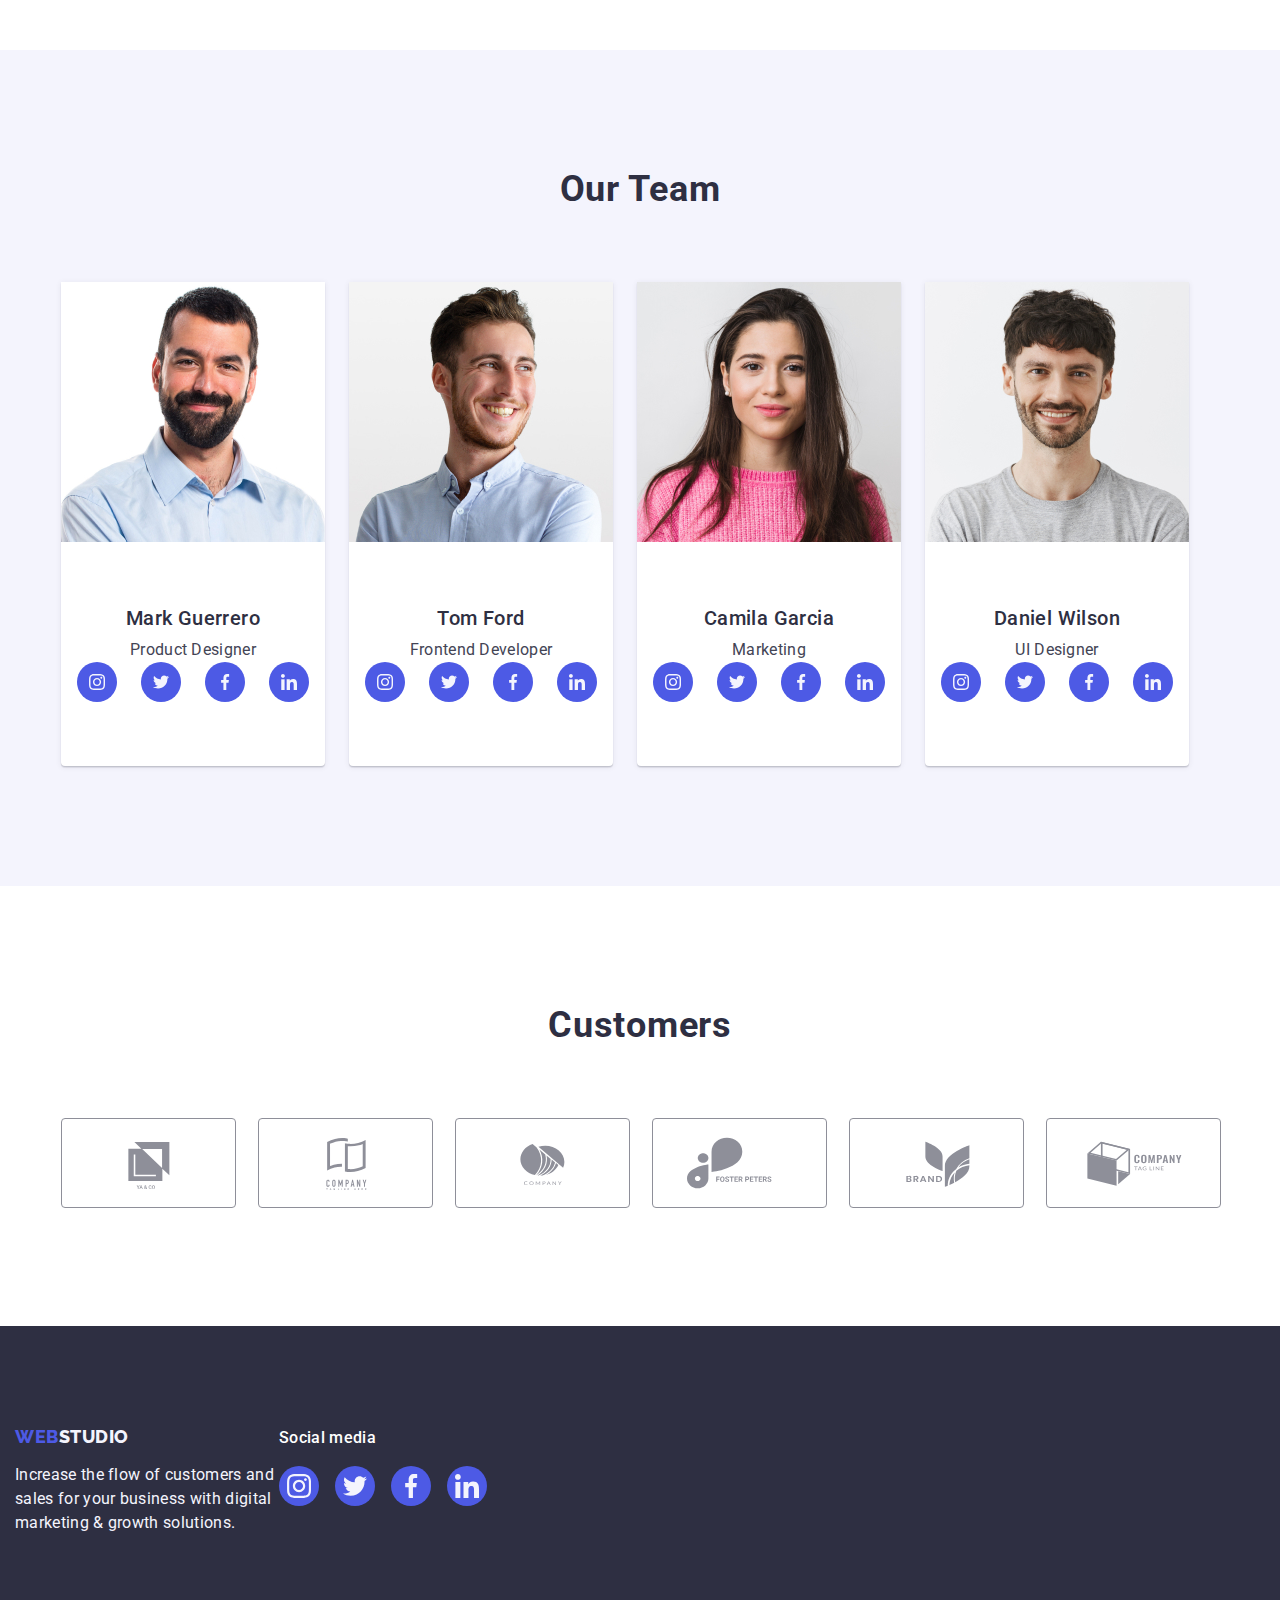
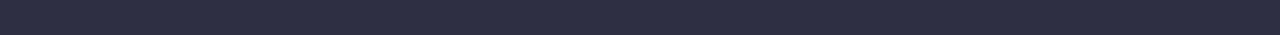
==== commit 6e1bb67b: "test" ====
--- a/index.html
+++ b/index.html
@@ -233,20 +233,24 @@
                 <p class="team-member-description">Marketing</p>
                 <ul class="socialmedia">
                   <li class="socialicon">
-                    <a class="sociallist" href=""
-                      ><svg width="16" height="16" class="icon"><use href="./images/icons.svg#instagram"></use></svg></a>
-                  </li>
-                  <li class="socialicon">
-                    <a class="sociallist" href=""
-                      ><svg width="16" height="16" class="icon"><use href="./images/icons.svg#twitter"></use></svg></a>
-                  </li>
-                  <li class="socialicon">
-                    <a class="sociallist" href=""
-                      ><svg width="16" height="16" class="icon"><use href="./images/icons.svg#facebook"></use></svg></a>
-                  </li>
-                  <li class="socialicon">
-                    <a class="sociallist" href="">
-                      <svg width="16" height="16" class="icon"><use href="./images/icons.svg#linked-in"></use></svg></a>
+                    <a class="sociallist" href="">
+                      <svg width="16" height="16" class="icon">
+                        <use href="./images/icons.svg#instagram"></use></svg></a>
+                  </li>
+                  <li class="socialicon">
+                    <a class="sociallist" href="">
+                      <svg width="16" height="16" class="icon">
+                        <use href="./images/icons.svg#twitter"></use></svg></a>
+                  </li>
+                  <li class="socialicon">
+                    <a class="sociallist" href="">
+                      <svg width="16" height="16" class="icon">
+                        <use href="./images/icons.svg#facebook"></use></svg></a>
+                  </li>
+                  <li class="socialicon">
+                    <a class="sociallist" href="">
+                      <svg width="16" height="16" class="icon">
+                        <use href="./images/icons.svg#linked-in"></use></svg></a>
                   </li>
                 </ul>
               </div>
@@ -265,19 +269,23 @@
                 <ul class="socialmedia">
                   <li class="socialicon">
                     <a class="sociallist" href=""
-                      ><svg width="16" height="16" class="icon"><use href="./images/icons.svg#instagram"></use></svg></a>
-                  </li>
-                  <li class="socialicon">
-                    <a class="sociallist" href=""
-                      ><svg width="16" height="16" class="icon"><use href="./images/icons.svg#twitter"></use></svg></a>
-                  </li>
-                  <li class="socialicon">
-                    <a class="sociallist" href=""
-                      ><svg width="16" height="16" class="icon"><use href="./images/icons.svg#facebook"></use></svg></a>
-                  </li>
-                  <li class="socialicon">
-                    <a class="sociallist" href=""
-                      ><svg width="16" height="16" class="icon"><use href="./images/icons.svg#linked-in"></use></svg></a>
+                      ><svg width="16" height="16" class="icon">
+                        <use href="./images/icons.svg#instagram"></use></svg></a>
+                  </li>
+                  <li class="socialicon">
+                    <a class="sociallist" href="">
+                      <svg width="16" height="16" class="icon">
+                        <use href="./images/icons.svg#twitter"></use></svg></a>
+                  </li>
+                  <li class="socialicon">
+                    <a class="sociallist" href="">
+                      <svg width="16" height="16" class="icon">
+                        <use href="./images/icons.svg#facebook"></use></svg></a>
+                  </li>
+                  <li class="socialicon">
+                    <a class="sociallist" href="">
+                      <svg width="16" height="16" class="icon">
+                        <use href="./images/icons.svg#linked-in"></use></svg></a>
                   </li>
                 </ul>
               </div>
@@ -290,12 +298,30 @@
         <div class="container">
           <h2 class="section-two-header">Customers</h2>
           <ul class="customers-container">
-            <li class="customers-list"><a class="customers-list-link" href=""><svg class="customers-icon" width="104" height="56"><use href="./images/icons.svg#client-1"></use></svg></a></li>
-            <li class="customers-list"><a class="customers-list-link" href=""><svg class="customers-icon" width="104" height="56"><use href="./images/icons.svg#client-2"></use></svg></a></li>
-            <li class="customers-list"><a class="customers-list-link" href=""><svg class="customers-icon" width="104" height="56"><use href="./images/icons.svg#client-3"></use></svg></a></li>
-            <li class="customers-list"><a class="customers-list-link" href=""><svg class="customers-icon" width="104" height="56"><use href="./images/icons.svg#client-4"></use></svg></a></li>
-            <li class="customers-list"><a class="customers-list-link" href=""><svg class="customers-icon" width="104" height="56"><use href="./images/icons.svg#client-5"></use></svg></a></li>
-            <li class="customers-list"><a class="customers-list-link" href=""><svg class="customers-icon" width="104" height="56"><use href="./images/icons.svg#client-6"></use></svg></a></li>
+            <li class="customers-list">
+              <a class="customers-list-link" href="">
+                <svg class="customers-icon" width="104" height="56">
+                  <use href="./images/icons.svg#client-1"></use></svg></a></li>
+            <li class="customers-list">
+              <a class="customers-list-link" href="">
+                <svg class="customers-icon" width="104" height="56">
+                  <use href="./images/icons.svg#client-2"></use></svg></a></li>
+            <li class="customers-list">
+              <a class="customers-list-link" href="">
+                <svg class="customers-icon" width="104" height="56">
+                  <use href="./images/icons.svg#client-3"></use></svg></a></li>
+            <li class="customers-list">
+              <a class="customers-list-link" href="">
+                <svg class="customers-icon" width="104" height="56">
+                  <use href="./images/icons.svg#client-4"></use></svg></a></li>
+            <li class="customers-list">
+              <a class="customers-list-link" href="">
+                <svg class="customers-icon" width="104" height="56">
+                  <use href="./images/icons.svg#client-5"></use></svg></a></li>
+            <li class="customers-list">
+              <a class="customers-list-link" href="">
+                <svg class="customers-icon" width="104" height="56">
+                  <use href="./images/icons.svg#client-6"></use></svg></a></li>
       </ul>
         </div>
         
@@ -303,21 +329,36 @@
     </main>
     <!-- Footer -->
     <footer class="footer-container">
-      <div class="container container-supply">
-        <div>
-          <p class="paragraph-container">Social media</p>
-          <ul class="footer-ul">
-           <li class="footer-social-list"><a class="social-link" href=""><svg class="social-icon" width="24" height="24"><use href="./images/icons.svg#instagram"></use></svg></a></li>
-           <li class="footer-social-list"><a class="social-link" href=""><svg class="social-icon" width="24" height="24"><use href="./images/icons.svg#twitter"></use></svg></a></li>
-           <li class="footer-social-list"><a class="social-link" href=""><svg class="social-icon" width="24" height="24"><use href="./images/icons.svg#facebook"></use></svg></a></li>
-           <li class="footer-social-list"><a class="social-link" href=""><svg class="social-icon" width="24" height="24"><use href="./images/icons.svg#linked-in"></use></svg></a></li>
-          </ul>
-        </div>
-        <a class="logo-b link" href="./index.html"
+      <div class="container-foot container-supply">
+        <div class="footer-logo">
+          <a class="logo-b link" href="./index.html"
           >Web<span class="logo-span-dark-footer">Studio</span></a>
         <p class="footer-additional-description">
           Increase the flow of customers and sales for your business with
           digital marketing & growth solutions.
+        </div>
+        <div>
+          <p class="paragraph-container">Social media</p>
+          <ul class="footer-ul">
+           <li class="footer-social-list">
+            <a class="social-link" href="">
+              <svg class="social-icon" width="24" height="24">
+                <use href="./images/icons.svg#instagram"></use></svg></a></li>
+           <li class="footer-social-list">
+            <a class="social-link" href="">
+              <svg class="social-icon" width="24" height="24">
+                <use href="./images/icons.svg#twitter"></use></svg></a></li>
+           <li class="footer-social-list">
+            <a class="social-link" href="">
+              <svg class="social-icon" width="24" height="24">
+                <use href="./images/icons.svg#facebook"></use></svg></a></li>
+           <li class="footer-social-list">
+            <a class="social-link" href="">
+              <svg class="social-icon" width="24" height="24">
+                <use href="./images/icons.svg#linked-in"></use></svg></a></li>
+          </ul>
+        </div>
+        
         </p>
       </div>
     </footer>
--- a/css/styles.css
+++ b/css/styles.css
@@ -303,6 +303,8 @@
   background-color: var(--OCEAN);
   color: var(--WHITE);
   border: 1px solid transparent;
+  box-shadow: 0px 3px 1px rgba(0, 0, 0, 0.1), 0px 2px 1px rgba(0, 0, 0, 0.08),
+    0px 2px 2px rgba(0, 0, 0, 0.12);
 }
 
 .list-of-projects-sec-two {
@@ -317,7 +319,14 @@
   background-color: var(--WHITE, #fff);
   width: calc((100% - 48px) / 3);
 }
-
+.project-link {
+  display: block;
+}
+.project-link:hover,
+.project-link:focus {
+  box-shadow: 0px 1px 6px rgba(46, 47, 66, 0.08),
+    0px 1px 1px rgba(46, 47, 66, 0.16), 0px 2px 1px rgba(46, 47, 66, 0.08);
+}
 .project-header {
   color: var(--NAVY-BLUE);
   font-size: 20px;
@@ -465,11 +474,6 @@
 .customers-icon {
   fill: currentColor;
 }
-.container-supply {
-  display: flex;
-  align-items: baseline;
-  margin-right: 120px;
-}
 .paragraph-container {
   font-weight: 500;
   font-size: 16px;
@@ -503,3 +507,14 @@
 .social-icon {
   fill: #f4f4f4fd;
 }
+.container-foot {
+  width: 1158px;
+  margin: 0 auto;
+  padding-left: 15px;
+  padding-right: 15px;
+  display: flex;
+  align-items: baseline;
+  margin-right: 120px;
+}
+.footer-logo{align-items: left;
+justify-content: left;}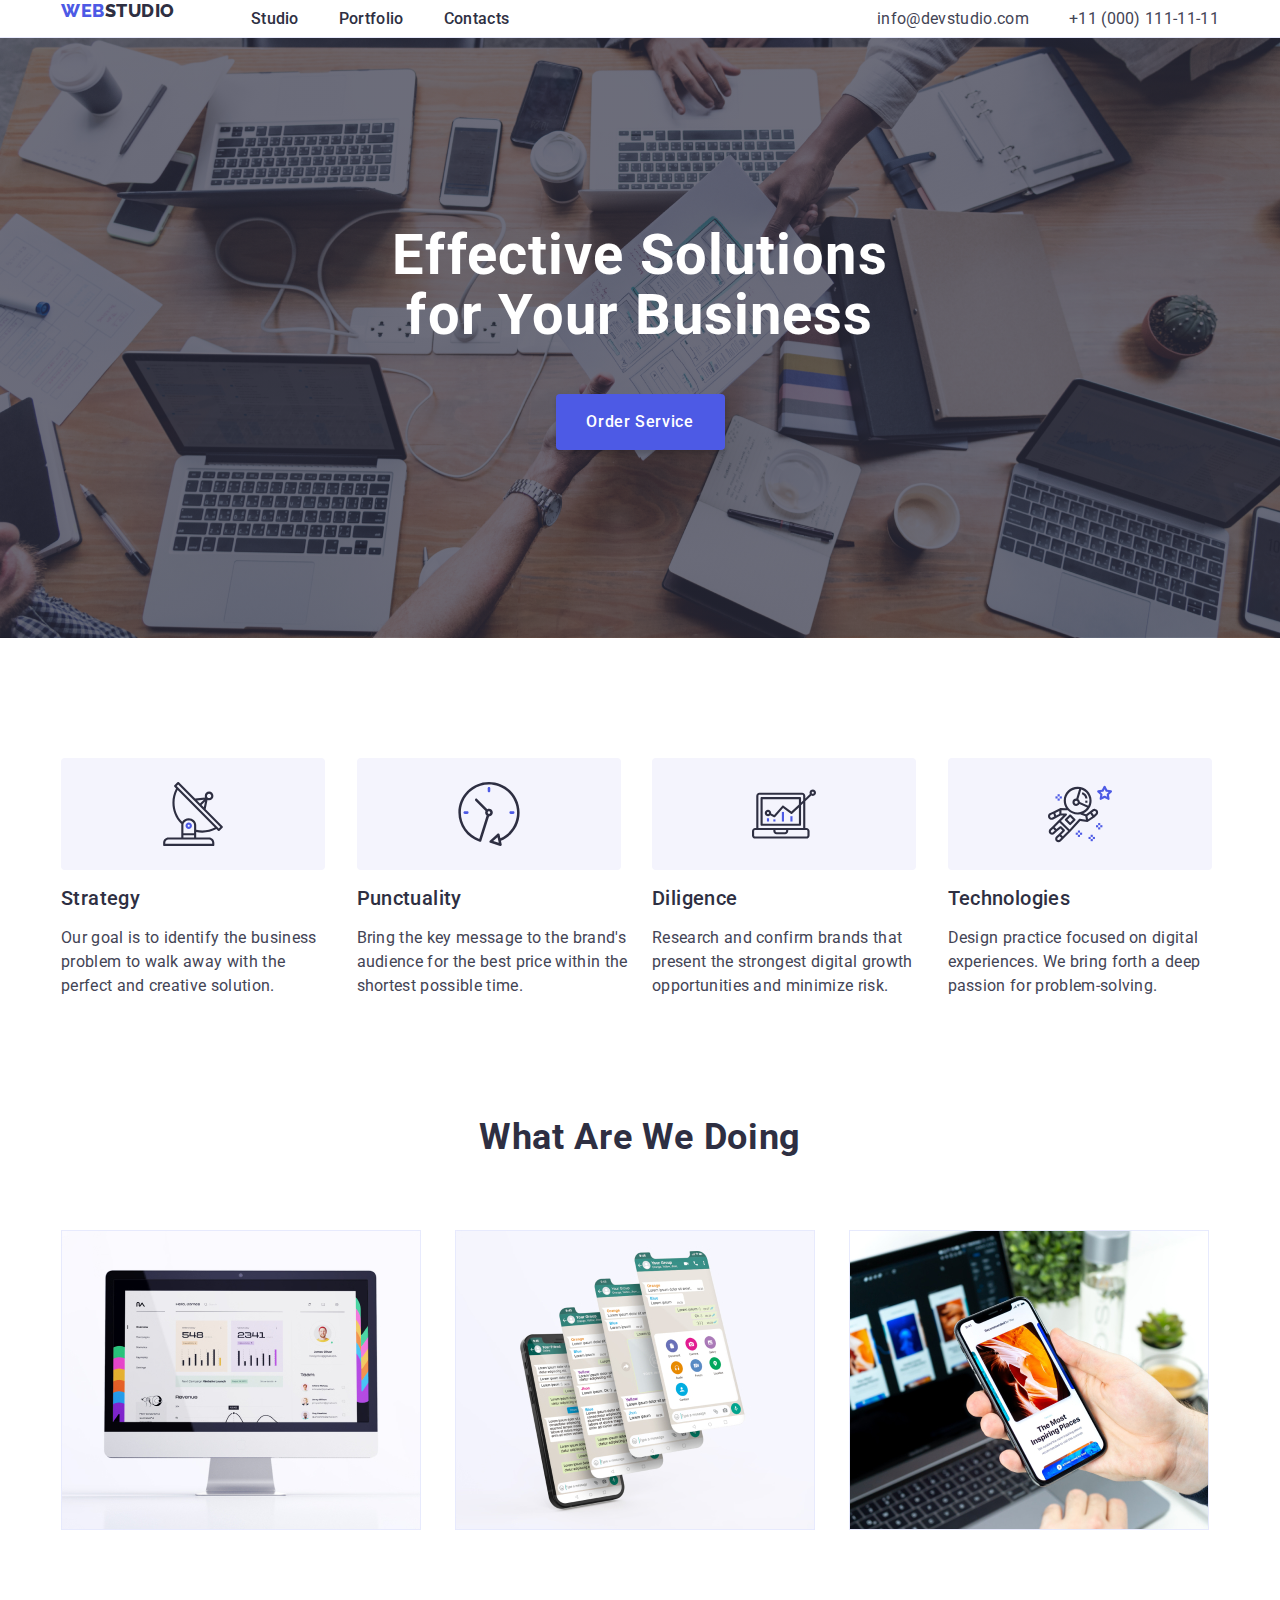
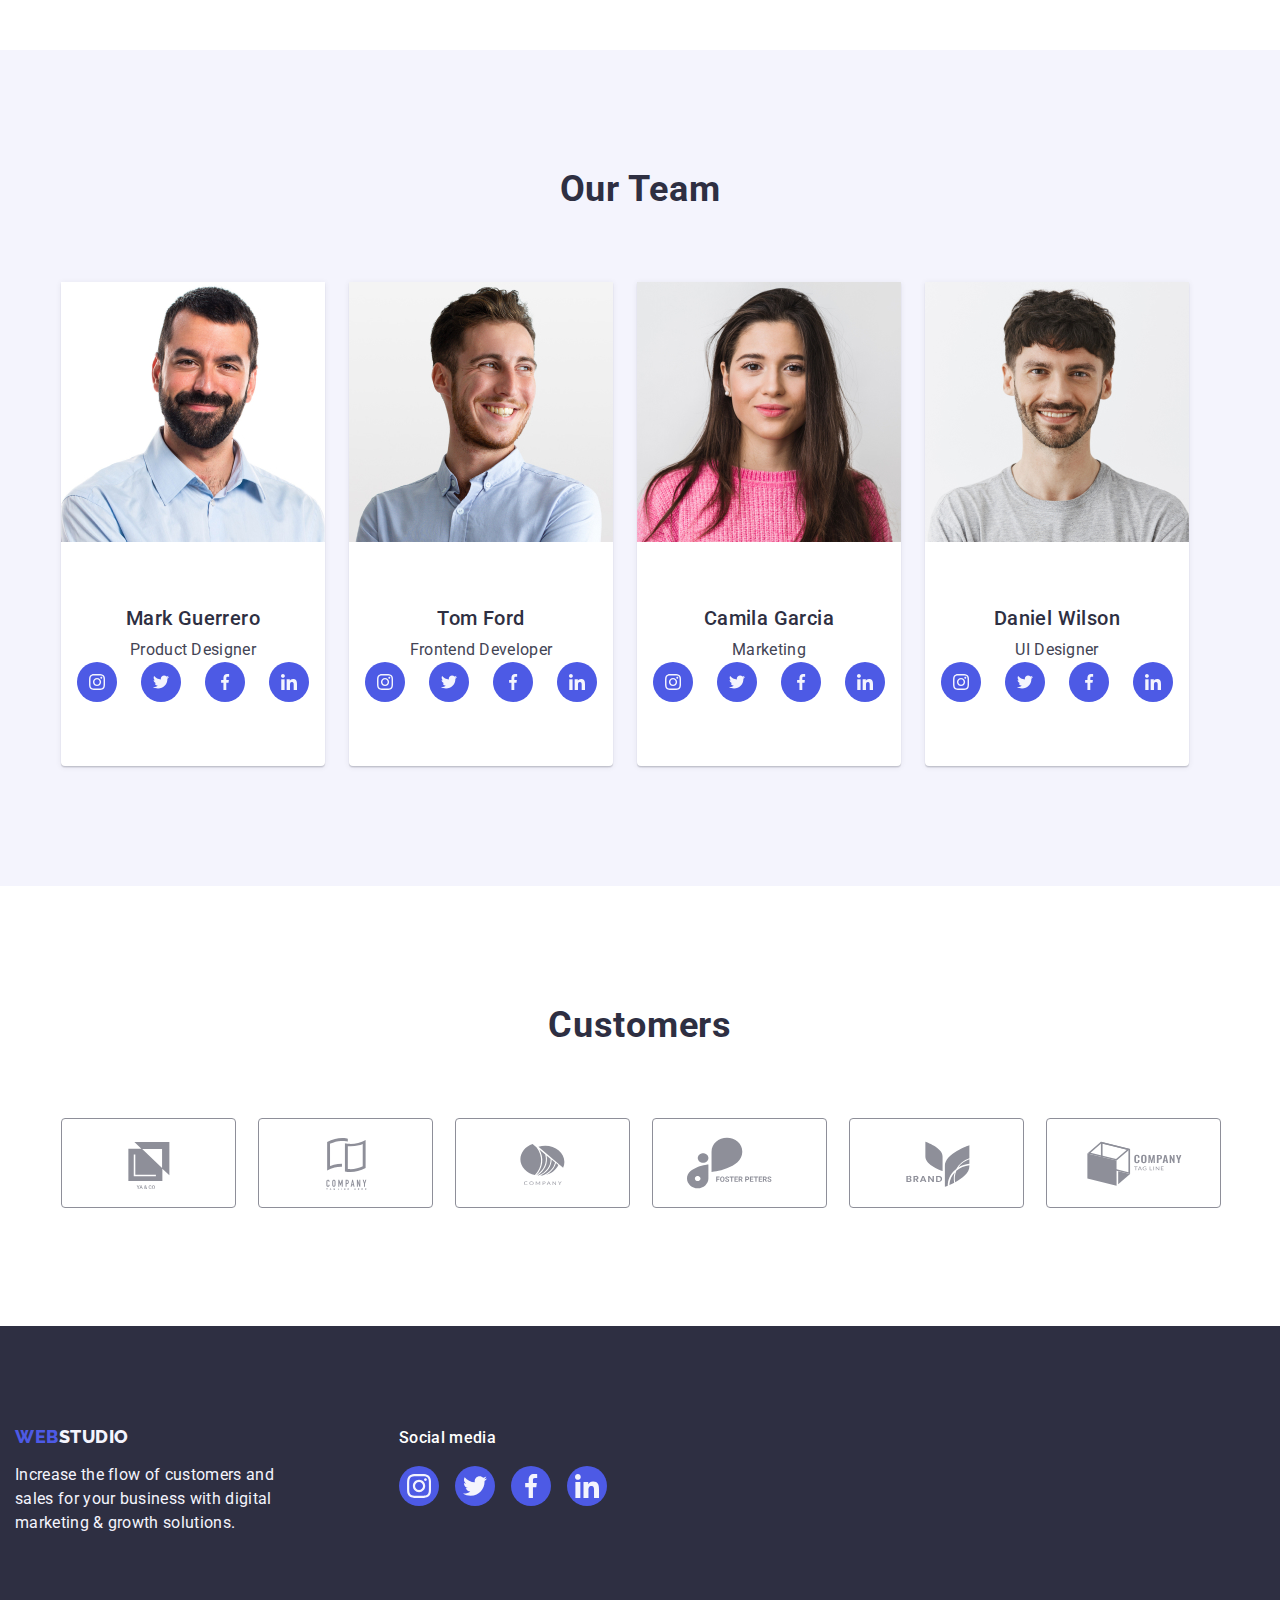
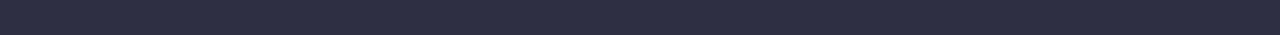
==== commit 21a4d359: "final?" ====
--- a/index.html
+++ b/index.html
@@ -249,8 +249,7 @@
                   </li>
                   <li class="socialicon">
                     <a class="sociallist" href="">
-                      <svg width="16" height="16" class="icon">
-                        <use href="./images/icons.svg#linked-in"></use></svg></a>
+                      <svg width="16" height="16" class="icon"><use href="./images/icons.svg#linked-in"></use></svg></a>
                   </li>
                 </ul>
               </div>
@@ -329,14 +328,15 @@
     </main>
     <!-- Footer -->
     <footer class="footer-container">
-      <div class="container-foot container-supply">
+      <div class="container-foot">
         <div class="footer-logo">
-          <a class="logo-b link" href="./index.html"
+         <a class="logo-b link" href="./index.html"
           >Web<span class="logo-span-dark-footer">Studio</span></a>
         <p class="footer-additional-description">
           Increase the flow of customers and sales for your business with
           digital marketing & growth solutions.
-        </div>
+        </p>
+       </div>
         <div>
           <p class="paragraph-container">Social media</p>
           <ul class="footer-ul">
@@ -358,8 +358,6 @@
                 <use href="./images/icons.svg#linked-in"></use></svg></a></li>
           </ul>
         </div>
-        
-        </p>
       </div>
     </footer>
   </body>
--- a/css/styles.css
+++ b/css/styles.css
@@ -516,5 +516,6 @@
   align-items: baseline;
   margin-right: 120px;
 }
-.footer-logo{align-items: left;
-justify-content: left;}+.footer-logo {
+  margin-right: 120px;
+}
